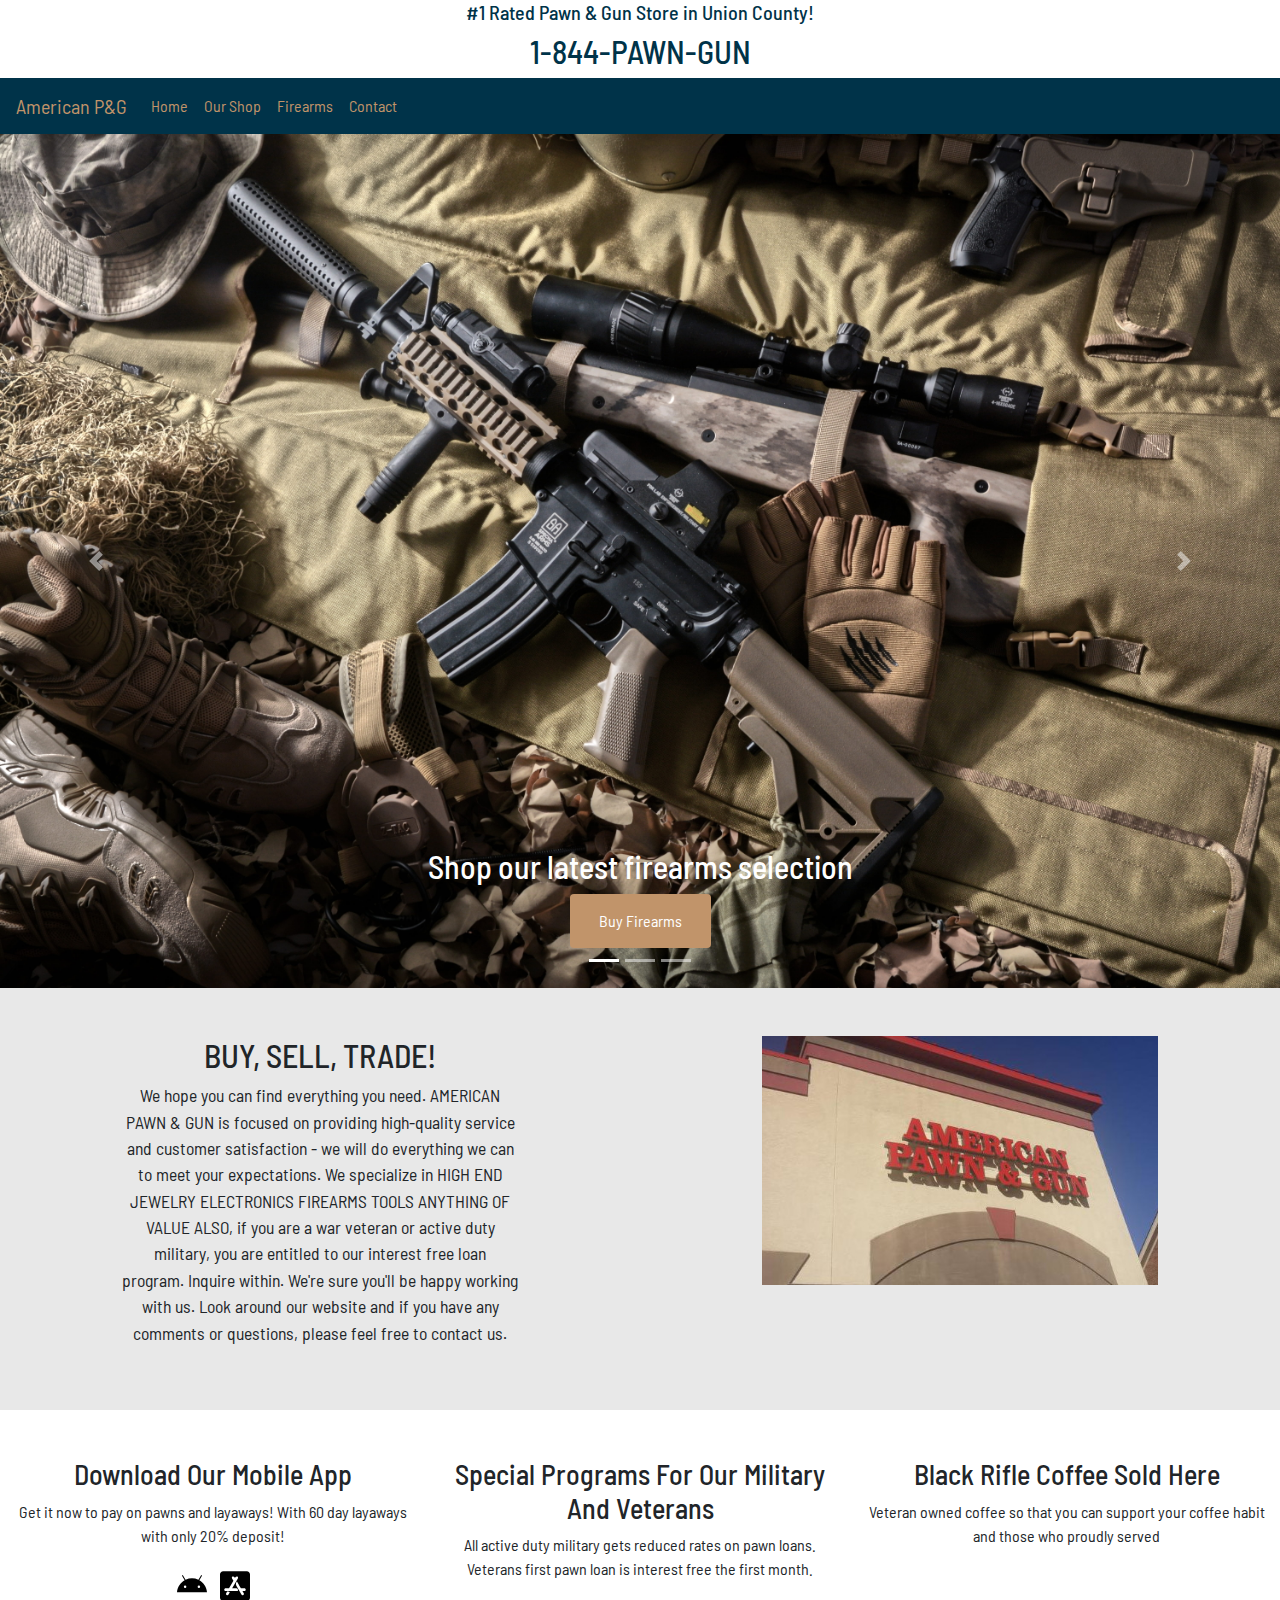
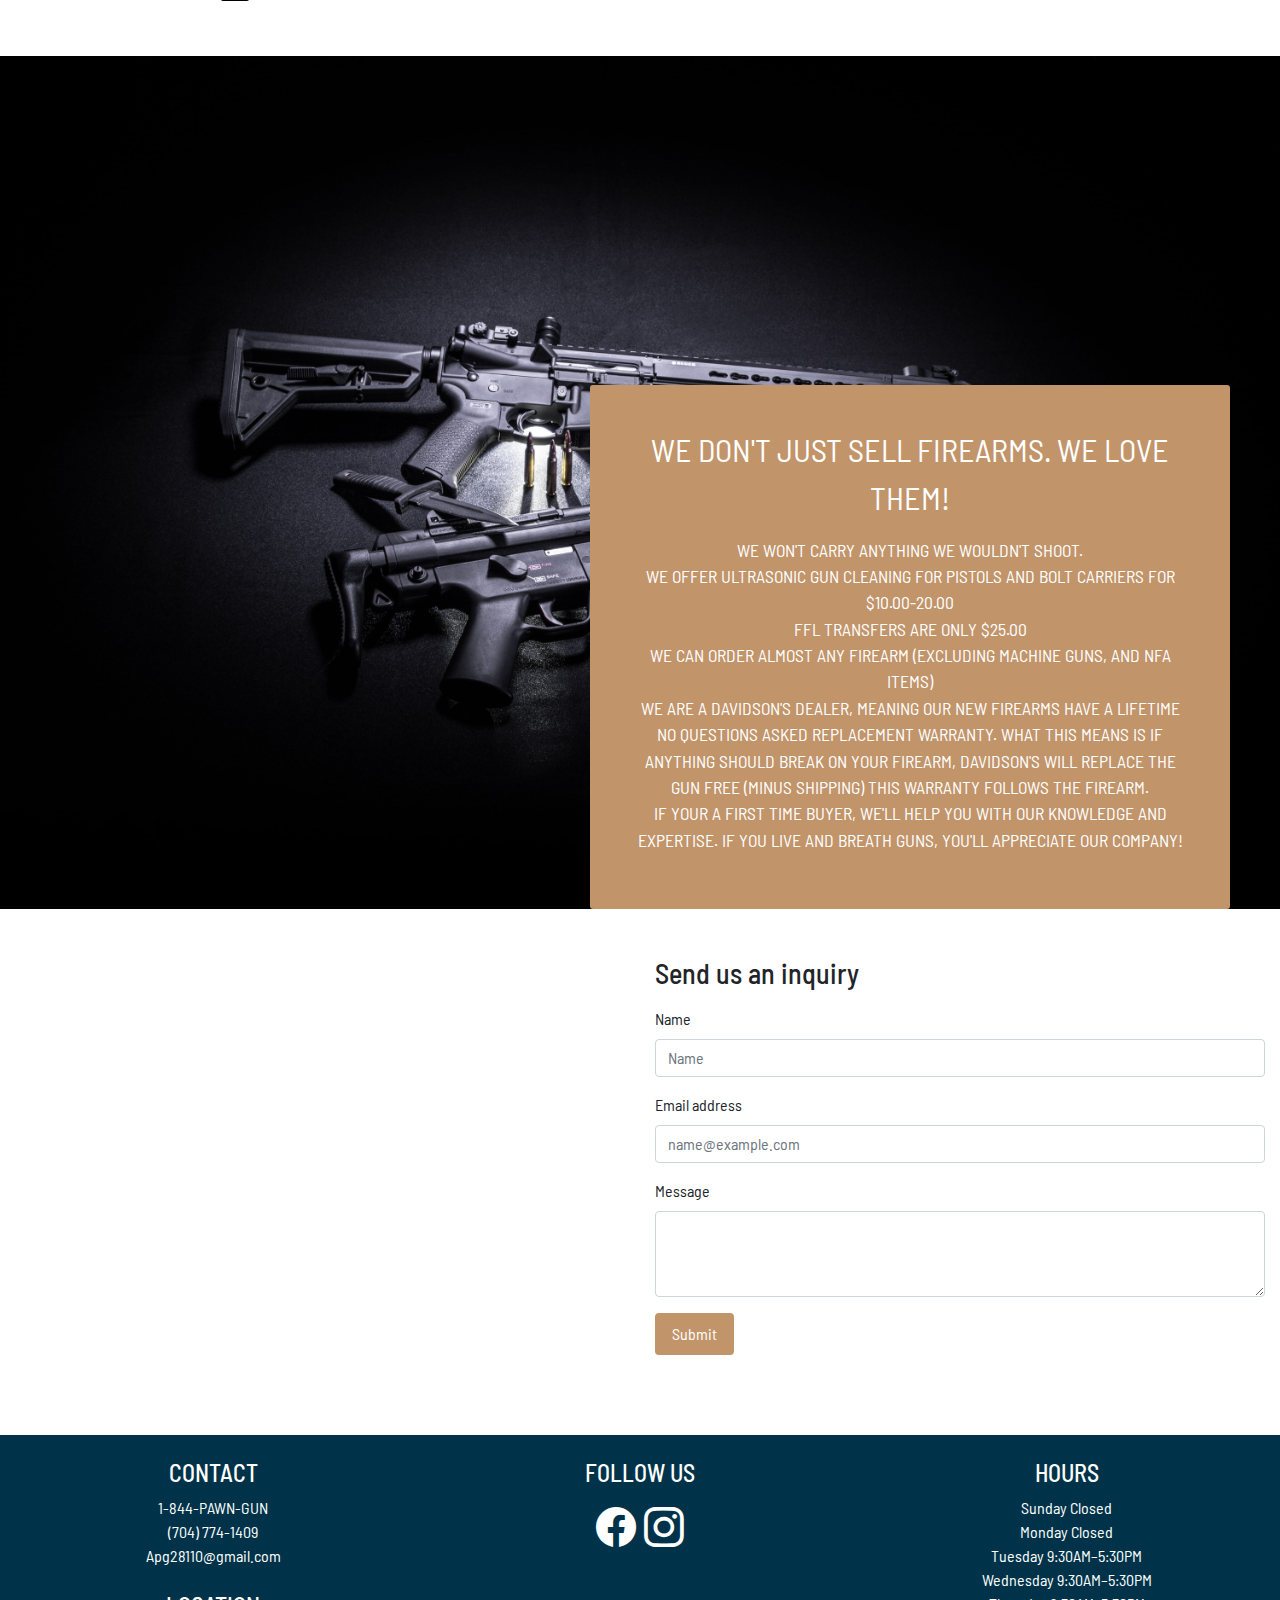
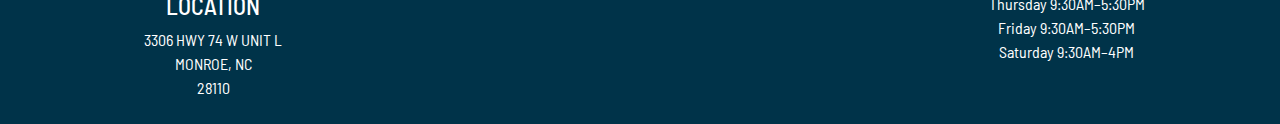
==== index.html @ d0f89e3d "added links" ====
<!DOCTYPE html>
<html lang="en">
<head>
    <meta charset="UTF-8">
    <meta name="viewport" content="width=device-width, initial-scale=1">
    <title>American Pawn & Gun</title>
    <link rel="stylesheet" href="./css/bootstrap-grid.css">
    <link rel="stylesheet" href="./css/bootstrap-reboot.css">
    <link rel="stylesheet" href="./css/bootstrap.css">
    <link rel="stylesheet" href="./css/style.css">
    <script src="https://code.jquery.com/jquery-3.2.1.slim.min.js" integrity="sha384-KJ3o2DKtIkvYIK3UENzmM7KCkRr/rE9/Qpg6aAZGJwFDMVNA/GpGFF93hXpG5KkN" crossorigin="anonymous"></script>
    <script src="https://cdnjs.cloudflare.com/ajax/libs/popper.js/1.12.9/umd/popper.min.js" integrity="sha384-ApNbgh9B+Y1QKtv3Rn7W3mgPxhU9K/ScQsAP7hUibX39j7fakFPskvXusvfa0b4Q" crossorigin="anonymous"></script>
    <script src="js/bootstrap.bundle.js"></script>
    <script src="js/bootstrap.js"></script>
    <link rel="preconnect" href="https://fonts.gstatic.com">
<link href="https://fonts.googleapis.com/css2?family=Barlow+Semi+Condensed:ital,wght@0,100;0,200;0,300;0,400;0,500;0,600;0,700;0,800;0,900;1,100;1,200;1,300;1,400;1,500;1,600;1,700;1,800;1,900&display=swap" rel="stylesheet">
    <link rel="stylesheet" href="https://cdn.jsdelivr.net/npm/bootstrap-icons@1.4.0/font/bootstrap-icons.css">
</head>
<body>

<!--top advert-->
<div class="container-fluid">
    <div class="row">
        <div class="col h5 text-center top-header">#1 Rated Pawn & Gun Store in Union County!</div>
    </div>
    <div class="row">
        <div class="col h2 text-center top-header">1-844-PAWN-GUN</div>

    </div>
</div>


<!--    navbar-->
<nav id="navbar_top" class="navbar navbar-expand-lg navbar-light bg-light gray">
    <a class="navbar-brand logo-font" href="./index.html">American P&G</a>
    <button class="navbar-toggler" type="button" data-toggle="collapse" data-target="#navbarNav" aria-controls="navbarNav" aria-expanded="false" aria-label="Toggle navigation">
        <span class="navbar-toggler-icon"></span>
    </button>
    <div class="collapse navbar-collapse" id="navbarNav">
        <ul class="navbar-nav">
            <li class="nav-item active">
                <a class="nav-link link" href="./index.html">Home <span class="sr-only">(current)</span></a>
            </li>
            <li class="nav-item">
                <a class="nav-link link" href="http://www.buya.com/Store/AAMERICAN-PAWN-GUN/528">Our Shop</a>
            </li>
            <li class="nav-item">
                <a class="nav-link link" href="http://www.usedguns.com/Store/AMERICAN-PAWN-GUN/528">Firearms</a>
            </li>
            <li class="nav-item">
                <a class="nav-link link" href="#contact">Contact</a>
            </li>

        </ul>
    </div>
</nav>

<!--carousel-->
<div id="carouselExampleIndicators" class="carousel slide" data-ride="carousel">
    <ol class="carousel-indicators">
        <li data-target="#carouselExampleIndicators" data-slide-to="0" class="active"></li>
        <li data-target="#carouselExampleIndicators" data-slide-to="1"></li>
        <li data-target="#carouselExampleIndicators" data-slide-to="2"></li>
    </ol>
    <div class="carousel-inner">
        <div class="carousel-item active">
            <img class="d-block w-100 img-fluid" src="./images/freeAr.jpg" alt="First slide">
            <div class="carousel-caption ">
                <h2>Shop our latest firearms selection</h2>
                <button type="button" class="btn btn-color"><a class="nav-link btn-link" href="http://www.usedguns.com/Store/AMERICAN-PAWN-GUN/528">Buy Firearms</a></button>
            </div>
        </div>
        <div class="carousel-item">
            <img class="d-block w-100" src="./images/freerings.jpg" alt="Second slide">
            <div class="carousel-caption ">
                <h2>Browse our newest selection of jewelry</h2>
                <button type="button" class="btn btn-color"><a class="nav-link btn-link" href="http://www.buya.com/Store/AAMERICAN-PAWN-GUN/528">Buy Jewelry</a></button>
            </div>
        </div>
        <div class="carousel-item">
            <img class="d-block w-100" src="./images/freegold.jpg" alt="Third slide">
            <div class="carousel-caption ">
                <h2>Need extra cash? Sell us your gold!</h2>
                <button type="button" class="btn btn-color"><a class='nav-link btn-link' href="">Sell Gold</a></button>
            </div>
        </div>
    </div>
    <a class="carousel-control-prev" href="#carouselExampleIndicators" role="button" data-slide="prev">
        <span class="carousel-control-prev-icon" aria-hidden="true"></span>
        <span class="sr-only">Previous</span>
    </a>
    <a class="carousel-control-next" href="#carouselExampleIndicators" role="button" data-slide="next">
        <span class="carousel-control-next-icon" aria-hidden="true"></span>
        <span class="sr-only">Next</span>
    </a>
</div>


<!--container-->
    <div class="container-fluid">


        <!--        top  about section-->

        <div class="row pt-5 pb-5 gray-bg justify-content-around">
            <div class="col-md-12 col-lg-4 text-center align-self-center">
                    <h2 class="brown-font">BUY, SELL, TRADE!</h2>
                    <p class="brown-font" style="font-size: 1.1em">We hope you can find everything you need.

                        AMERICAN PAWN & GUN is focused on providing high-quality service and customer satisfaction - we will do everything we can to meet your expectations.

                        We specialize in

                        HIGH END JEWELRY

                        ELECTRONICS

                        FIREARMS

                        TOOLS

                        ANYTHING OF VALUE

                        ALSO, if you are a war veteran or active duty military, you are entitled to our interest free loan program. Inquire within.

                        We're sure you'll be happy working with us. Look around our website and if you have any comments or questions, please feel free to contact us.</p>

            </div>
            <div class="col-md-12 col-lg-4 text-center"><img src="images/pawnshopfront3.jpg" alt="store front" class="img-fluid align-self-center"></div>
        </div>

<!--mobile app section and more about cards-->

        <!--        <a href="https://play.google.com/store/apps/details?id=com.bravorevolution.instapawn&hl=en_US&gl=US"><img-->
        <!--               style="width: 30px; height: auto; color: black" src="./images/android-brands.svg" alt="android"></a>-->

<!--card section-->

<div class="row mt-5 mb-5 card-font">
    <div class="col-sm text-center card-font"><h3 class="card-font">Download Our Mobile App</h3>
    <p>Get it now to pay on pawns and layaways! With 60 day layaways with only 20% deposit!</p>
                <a href="https://play.google.com/store/apps/details?id=com.bravorevolution.instapawn&hl=en_US&gl=US"><img
                      style="width: 30px; height: auto; color: black; margin: 5px;" src="./images/android-brands.svg" alt="android"> </a>
                      <a href="https://apps.apple.com/us/app/mobilepawn/id1141399930"><img src="./images/app-store-ios-brands.svg" style="width: 30px; height: auto; color: black; margin: 5px" alt="ios"></a>
</div>
    <div class="col-sm text-center"><h3>Special Programs For Our Military And Veterans</h3>
    <p>All active duty military gets reduced rates on pawn loans. Veterans first pawn loan is interest free the first month.</p>
    </div>
    <div class="col-sm text-center">
        <h3>Black Rifle Coffee Sold Here</h3>
        <p>Veteran owned coffee so that you can support your coffee habit and those who proudly served</p>
    </div>
</div>


<!--        card1-->
<!--        <div class="row mt-4">-->
<!--            <div class="col-sm">-->
<!--                <div class="card card-color" style="width: 18rem;">-->
<!--                    <img class="card-img-top" src="./images/bullets.jpg" alt="ammpo">-->
<!--                    <div class="card-body">-->
<!--                        <p class="card-text"></p>-->
<!--                    </div>-->
<!--                </div>-->
<!--            </div>-->
<!--            card2-->
<!--            <div class="col-sm">-->
<!--                <div class="card card-color" style="width: 18rem;">-->
<!--                    <img class="card-img-top" src="./images/cleangun.jpg" alt="ammpo">-->
<!--                    <div class="card-body">-->
<!--                        <p class="card-text"></p>-->
<!--                    </div>-->
<!--                </div>-->
<!--            </div>-->
<!--        </div>-->

<!--services-->

<div class="row position-relative">
    <img src="./images/arbg.jpg" alt="ar15" class="img-fluid d-none d-lg-block">
    <div class="text-box">
        <div style="font-size: 2rem">WE DON'T JUST SELL FIREARMS.
            WE LOVE THEM!</div>
        <p class="pt-3" style="font-size: 1.1em">

        WE WON'T CARRY ANYTHING WE WOULDN'T SHOOT. <br>

        WE OFFER ULTRASONIC GUN CLEANING FOR PISTOLS AND BOLT CARRIERS FOR $10.00-20.00 <br>
        FFL TRANSFERS ARE ONLY $25.00 <br>

        WE CAN ORDER ALMOST ANY FIREARM (EXCLUDING MACHINE GUNS, AND NFA ITEMS) <br>

        WE ARE A DAVIDSON'S DEALER, MEANING OUR NEW FIREARMS HAVE A LIFETIME NO QUESTIONS ASKED REPLACEMENT WARRANTY.
        WHAT THIS MEANS IS IF ANYTHING SHOULD BREAK ON YOUR FIREARM, DAVIDSON'S WILL REPLACE THE GUN FREE (MINUS SHIPPING)
        THIS WARRANTY FOLLOWS THE FIREARM. <br>

        IF YOUR A FIRST TIME BUYER, WE'LL HELP YOU WITH OUR KNOWLEDGE AND EXPERTISE.
        IF YOU LIVE AND BREATH GUNS, YOU'LL APPRECIATE OUR COMPANY!</p></div>
</div>

<!--        map section-->
<div class="row pt-5 pb-5" id="contact">
    <div class="col-md-12 col-lg-6 text-center">
        <iframe
                width="100%"
                height="100%"
                style="border:0"
                loading="lazy"

                src="https://www.google.com/maps/embed/v1/place?key=AIzaSyCc9uBwPvqEnbM8lKUUpaWqGlLQGn1tTxA
    &q=3306 W Hwy 74Monroe, NC 28110
">
        </iframe>
    </div>
    <div class="col-md-12 col-lg-6">
        <div id="inquiry" class="h3 pb-2">Send us an inquiry</div>
        <form name="contact" method="POST" data-netlify="true">
            <div class="form-group">
                <label for="exampleFormControlInput1">Name</label>
                <input type="text" class="form-control" id="exampleFormControlInput1" placeholder="Name" name="name">
            </div>
            <div class="form-group">
                <label for="exampleFormControlInput2">Email address</label>
                <input type="email" class="form-control" id="exampleFormControlInput2" placeholder="name@example.com" name="email">
            </div>
            <div class="form-group">
                <label for="exampleFormControlTextarea1">Message</label>
                <textarea class="form-control" id="exampleFormControlTextarea1" rows="3" name="message"></textarea>
            </div>
            <button type="submit" class="btn btn-color btn-link  nav-link mb-2">Submit</button>
        </form>
    </div>
</div>


<!--        footer-->

        <div class="footer row mt-4 pt-4 pb-4 icon">
            <div class="col-sm text-center">
                <h4>CONTACT</h4>
                1-844-PAWN-GUN <br>
                (704) 774-1409<br>
                Apg28110@gmail.com<br>
                <br>
                <h4>LOCATION</h4>
                3306 HWY 74 W UNIT L <br>
                MONROE, NC <br>
                28110

                </div>


            <div class="col-sm text-center">
                <h4>FOLLOW US</h4>
                <a href="https://www.facebook.com/americanpawnandgunmonroe/" style="color: white !important;"><i class="bi bi-facebook icon" style="font-size: 40px; padding: 2.5px;"></i></a>
                <a href="https://www.instagram.com/americanpawngunllc/" style="color: white !important;"><i class="bi bi-instagram" style="font-size: 40px; padding: 2.5px;"></i></a>
<!--                <i class="bi bi-twitter"></i>-->

            </div>

            <div class="col-sm text-center">
                <h4>HOURS</h4>
                Sunday	Closed <br>
                Monday	Closed <br>
                Tuesday	9:30AM–5:30PM <br>
                Wednesday	9:30AM–5:30PM <br>
                Thursday	9:30AM–5:30PM <br>
                Friday	9:30AM–5:30PM <br>
                Saturday	9:30AM–4PM

            </div>

        </div>

    </div>

<script>
    $(window).scroll(function(){
        if ($(this).scrollTop() > 100) {
            $('#navbar_top').addClass("fixed-top");
            // add padding top to show content behind navbar
            $('body').css('padding-top', $('.navbar').outerHeight() + 'px');
        }else{
            $('#navbar_top').removeClass("fixed-top");
            // remove padding top from body
            $('body').css('padding-top', '0');
        }
    });
</script>
</body>
</html>
---- css/style.css ----
:root {
    --white: #ffffff;
    --gray: #3e4444;
    --lightgreen: #82b74b;
    --darkgreen: #405d27;
    --brown: #c1946a;
    --darkbrown: #63554c;
    --blue: #003349;
    --offwhite: #e8e8e8;
    --lightbrown: #d7aa80;

}


html {
    scroll-behavior: smooth;
}

body{
    font-family: 'Barlow Semi Condensed', sans-serif !important;
}

.card-font{
    color: var(--blue) imp !important;
}

.top-header{
    color: var(--blue) !important;
}

.brown{
    border-color: var(--brown) !important;
    color: var(--brown) !important;
}

.logo-font{
    color: var(--brown) !important;
}

.gray-bg{
    background: var(--offwhite);
}

.gray{
    background: var(--blue) !important;
    color: var(--white) !important;
}

.link{
    color: var(--brown) !important;
}

.btn-link{
    color: white !important;
}

.link:hover{
    color: var(--lightbrown) !important;;
}

.btn-color{
    background: var(--brown);
    color: var(--white);
}

.btn-color:hover{
    background: var(--lightbrown);
}

.carousel-item img {
    /*max-height: 800px;*/
    max-height: 95vh;
    object-fit: cover;
}

.card img{
    height: 250px;
    object-fit: cover;
}

.card-color{
    background: var(--brown);
    color: var(--white);
}

/*body{*/
/*    background: var(--gray);*/
/*}*/

.footer{
    background: var(--blue);
    color: var(--white);
}



.text-box{
    font-size: 16px;
    background-color: var(--brown);
    color: white;
    position: relative;
    padding: 20px;
    border-radius: 3px;
    width: 100%;
    box-sizing: border-box;
    text-align: center;
}

@media (min-width: 992px) {
    .text-box{
        font-size: 16px;
        background-color: var(--brown);
        color: white;
        position: absolute;
        bottom: 0px;
        right: 50px;
        padding: 40px;
        border-radius: 3px;
        width: 50%;
        box-sizing: border-box;
    }
}

@media only screen and (max-width: 992px){
    #inquiry{
        padding-top: 50px;
    }
}
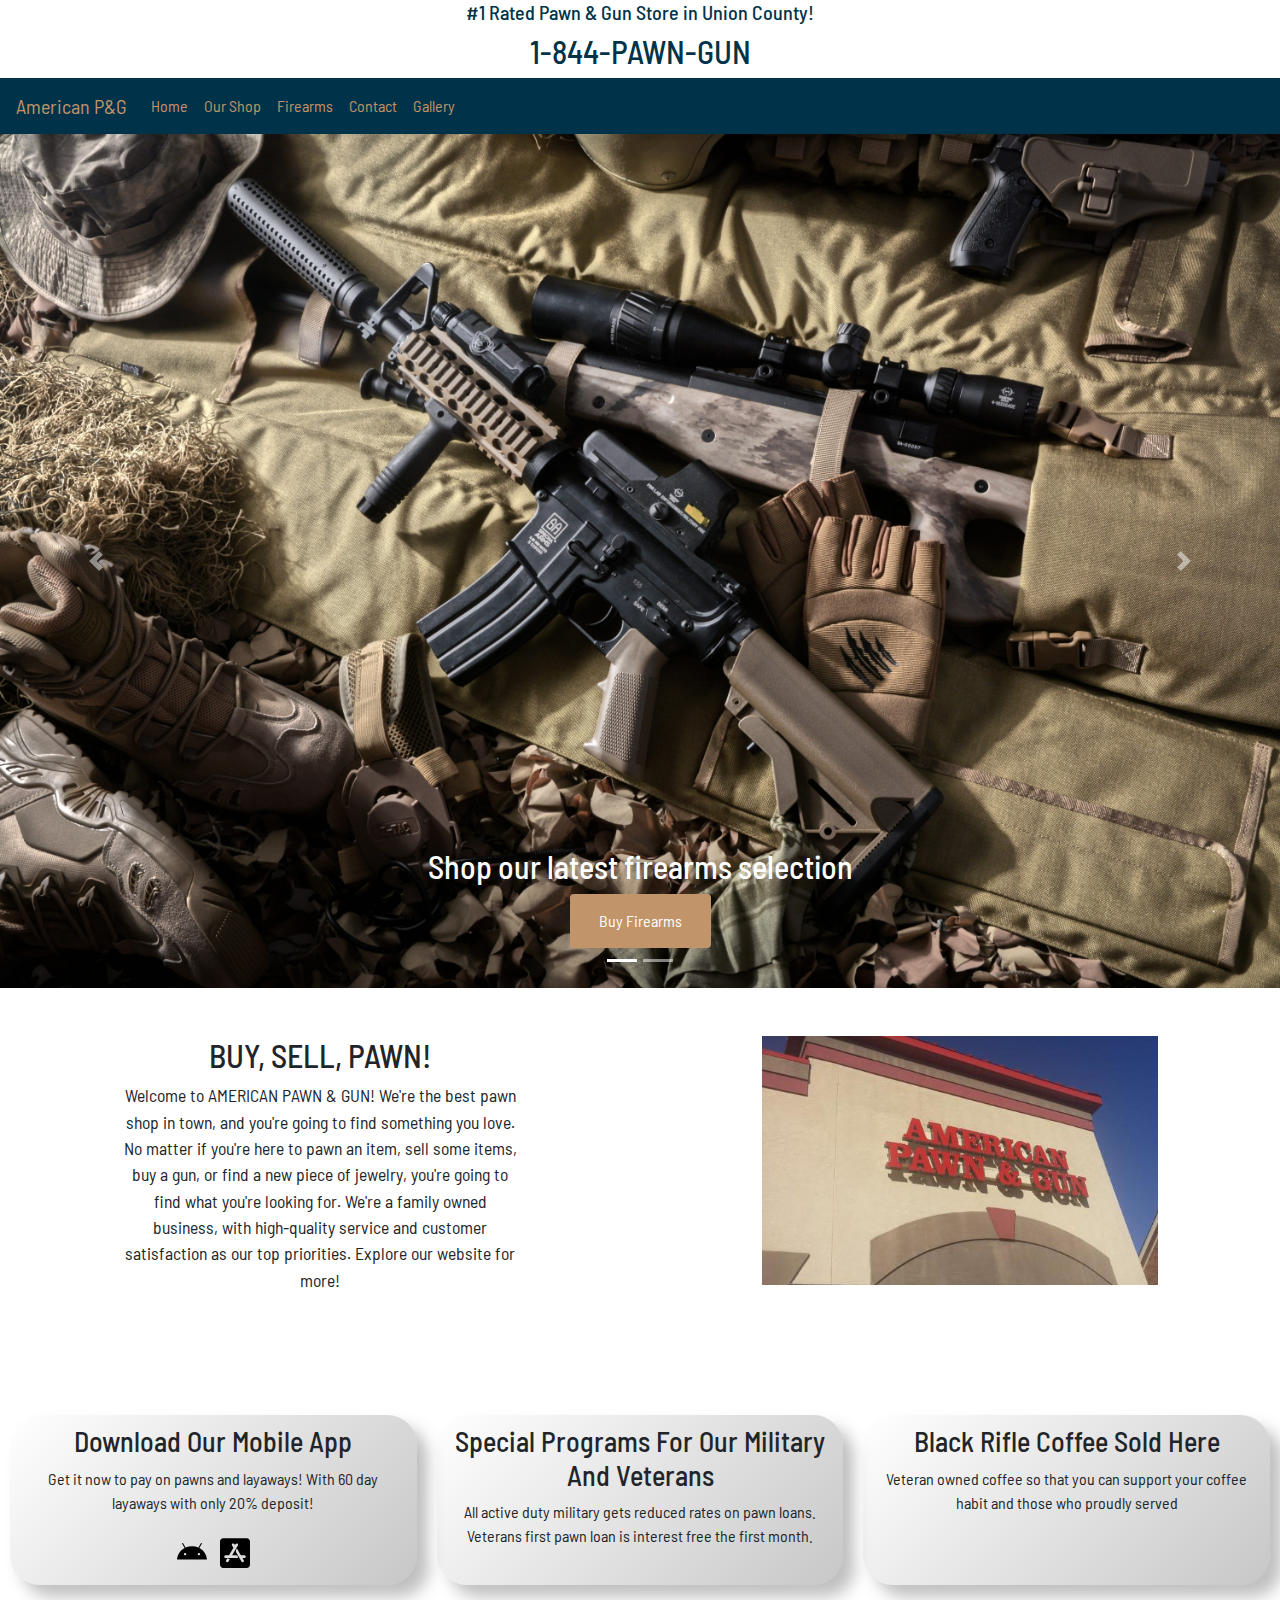
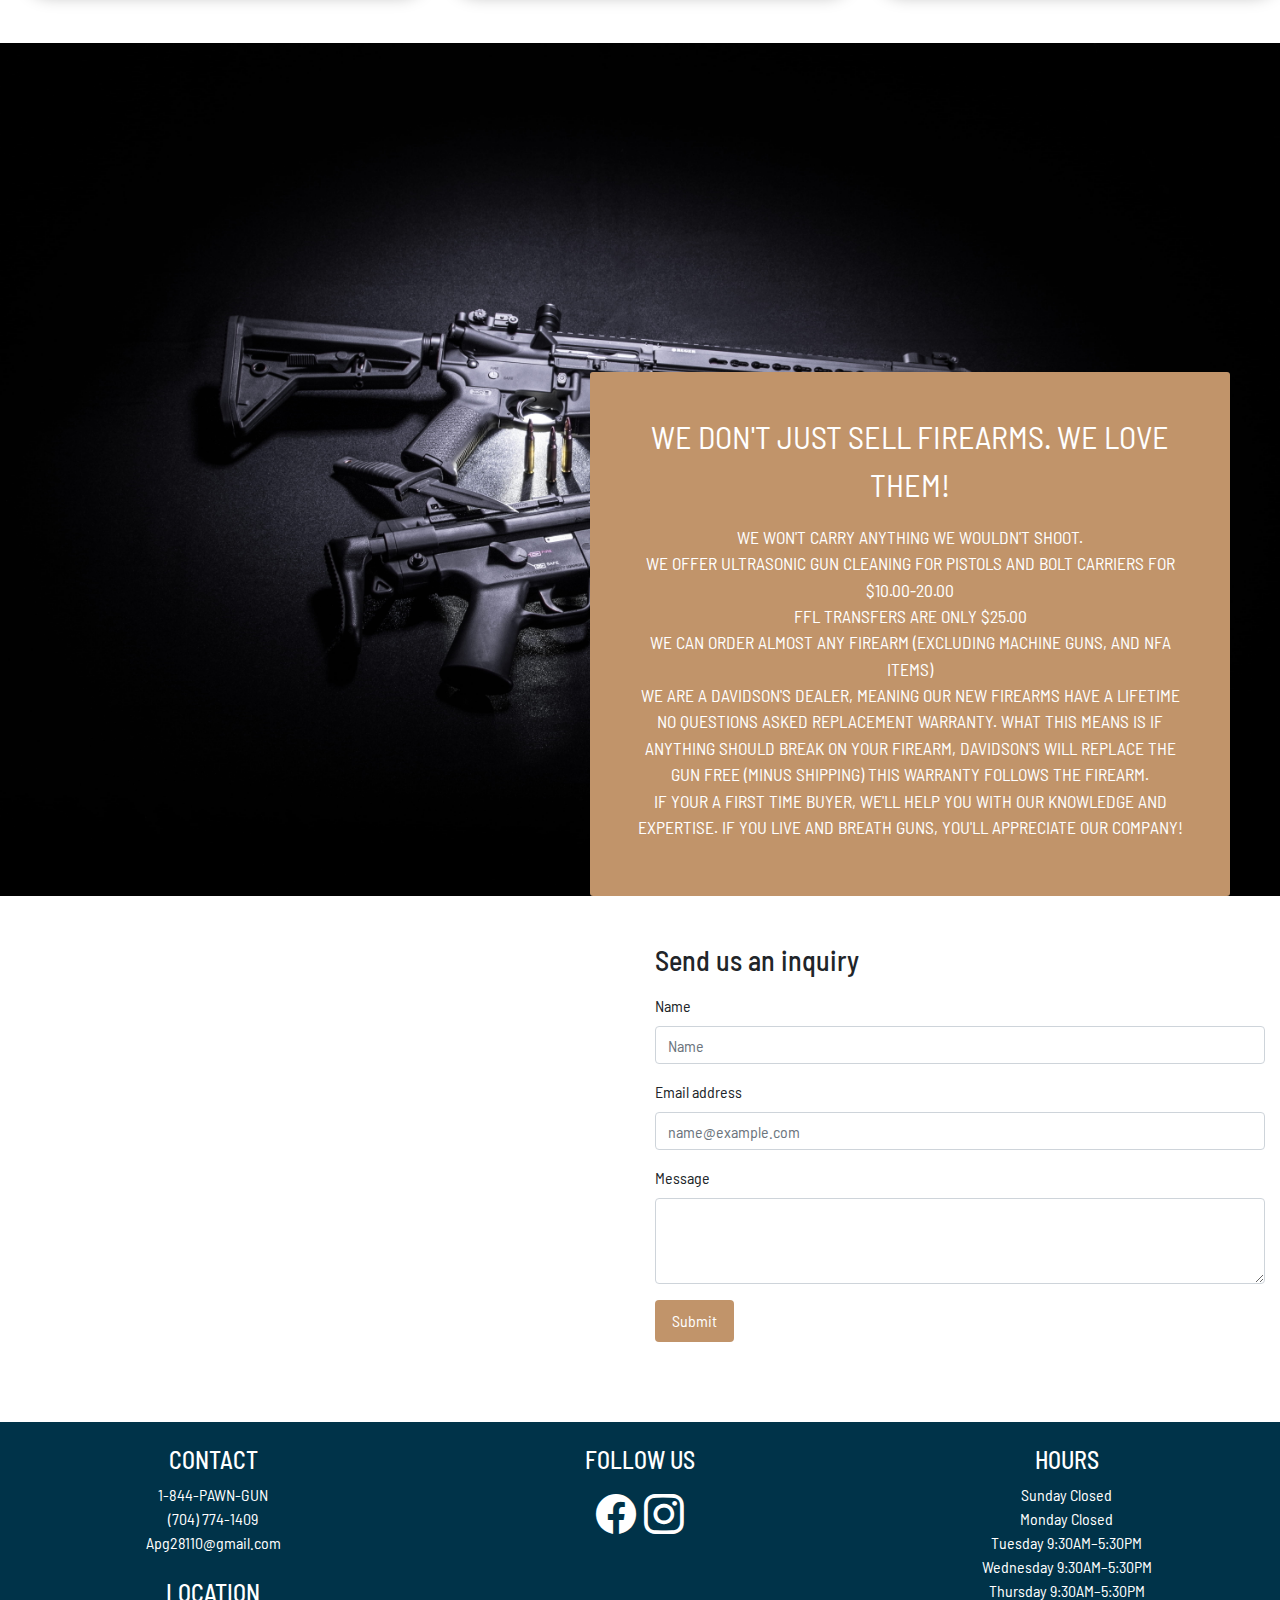
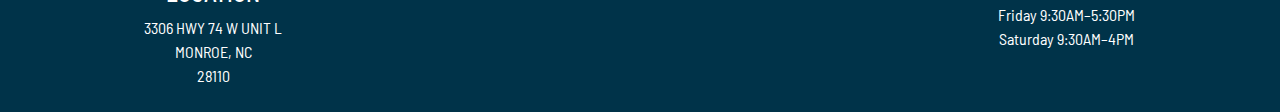
==== commit 173fb28a: "neu and gallery" ====
--- a/index.html
+++ b/index.html
@@ -8,12 +8,17 @@
     <link rel="stylesheet" href="./css/bootstrap-reboot.css">
     <link rel="stylesheet" href="./css/bootstrap.css">
     <link rel="stylesheet" href="./css/style.css">
-    <script src="https://code.jquery.com/jquery-3.2.1.slim.min.js" integrity="sha384-KJ3o2DKtIkvYIK3UENzmM7KCkRr/rE9/Qpg6aAZGJwFDMVNA/GpGFF93hXpG5KkN" crossorigin="anonymous"></script>
-    <script src="https://cdnjs.cloudflare.com/ajax/libs/popper.js/1.12.9/umd/popper.min.js" integrity="sha384-ApNbgh9B+Y1QKtv3Rn7W3mgPxhU9K/ScQsAP7hUibX39j7fakFPskvXusvfa0b4Q" crossorigin="anonymous"></script>
+    <script src="https://code.jquery.com/jquery-3.2.1.slim.min.js"
+            integrity="sha384-KJ3o2DKtIkvYIK3UENzmM7KCkRr/rE9/Qpg6aAZGJwFDMVNA/GpGFF93hXpG5KkN"
+            crossorigin="anonymous"></script>
+    <script src="https://cdnjs.cloudflare.com/ajax/libs/popper.js/1.12.9/umd/popper.min.js"
+            integrity="sha384-ApNbgh9B+Y1QKtv3Rn7W3mgPxhU9K/ScQsAP7hUibX39j7fakFPskvXusvfa0b4Q"
+            crossorigin="anonymous"></script>
     <script src="js/bootstrap.bundle.js"></script>
     <script src="js/bootstrap.js"></script>
     <link rel="preconnect" href="https://fonts.gstatic.com">
-<link href="https://fonts.googleapis.com/css2?family=Barlow+Semi+Condensed:ital,wght@0,100;0,200;0,300;0,400;0,500;0,600;0,700;0,800;0,900;1,100;1,200;1,300;1,400;1,500;1,600;1,700;1,800;1,900&display=swap" rel="stylesheet">
+    <link href="https://fonts.googleapis.com/css2?family=Barlow+Semi+Condensed:ital,wght@0,100;0,200;0,300;0,400;0,500;0,600;0,700;0,800;0,900;1,100;1,200;1,300;1,400;1,500;1,600;1,700;1,800;1,900&display=swap"
+          rel="stylesheet">
     <link rel="stylesheet" href="https://cdn.jsdelivr.net/npm/bootstrap-icons@1.4.0/font/bootstrap-icons.css">
 </head>
 <body>
@@ -33,7 +38,8 @@
 <!--    navbar-->
 <nav id="navbar_top" class="navbar navbar-expand-lg navbar-light bg-light gray">
     <a class="navbar-brand logo-font" href="./index.html">American P&G</a>
-    <button class="navbar-toggler" type="button" data-toggle="collapse" data-target="#navbarNav" aria-controls="navbarNav" aria-expanded="false" aria-label="Toggle navigation">
+    <button class="navbar-toggler" type="button" data-toggle="collapse" data-target="#navbarNav"
+            aria-controls="navbarNav" aria-expanded="false" aria-label="Toggle navigation">
         <span class="navbar-toggler-icon"></span>
     </button>
     <div class="collapse navbar-collapse" id="navbarNav">
@@ -50,6 +56,9 @@
             <li class="nav-item">
                 <a class="nav-link link" href="#contact">Contact</a>
             </li>
+            <li class="nav-item">
+                <a class="nav-link link" href="./gallery.html">Gallery</a>
+            </li>
 
         </ul>
     </div>
@@ -60,30 +69,34 @@
     <ol class="carousel-indicators">
         <li data-target="#carouselExampleIndicators" data-slide-to="0" class="active"></li>
         <li data-target="#carouselExampleIndicators" data-slide-to="1"></li>
-        <li data-target="#carouselExampleIndicators" data-slide-to="2"></li>
+<!--        <li data-target="#carouselExampleIndicators" data-slide-to="2"></li>-->
     </ol>
     <div class="carousel-inner">
         <div class="carousel-item active">
             <img class="d-block w-100 img-fluid" src="./images/freeAr.jpg" alt="First slide">
             <div class="carousel-caption ">
                 <h2>Shop our latest firearms selection</h2>
-                <button type="button" class="btn btn-color"><a class="nav-link btn-link" href="http://www.usedguns.com/Store/AMERICAN-PAWN-GUN/528">Buy Firearms</a></button>
+                <button type="button" class="btn btn-color"><a class="nav-link btn-link"
+                                                               href="http://www.usedguns.com/Store/AMERICAN-PAWN-GUN/528">Buy
+                    Firearms</a></button>
             </div>
         </div>
         <div class="carousel-item">
             <img class="d-block w-100" src="./images/freerings.jpg" alt="Second slide">
             <div class="carousel-caption ">
-                <h2>Browse our newest selection of jewelry</h2>
-                <button type="button" class="btn btn-color"><a class="nav-link btn-link" href="http://www.buya.com/Store/AAMERICAN-PAWN-GUN/528">Buy Jewelry</a></button>
+                <h2>Browse our newest items</h2>
+                <button type="button" class="btn btn-color"><a class="nav-link btn-link"
+                                                               href="http://www.buya.com/Store/AAMERICAN-PAWN-GUN/528">Shop
+                    Our Store</a></button>
             </div>
         </div>
-        <div class="carousel-item">
-            <img class="d-block w-100" src="./images/freegold.jpg" alt="Third slide">
-            <div class="carousel-caption ">
-                <h2>Need extra cash? Sell us your gold!</h2>
-                <button type="button" class="btn btn-color"><a class='nav-link btn-link' href="">Sell Gold</a></button>
-            </div>
-        </div>
+<!--        <div class="carousel-item">-->
+<!--            <img class="d-block w-100" src="./images/freegold.jpg" alt="Third slide">-->
+<!--            <div class="carousel-caption ">-->
+<!--                <h2>Need extra cash? Sell us your gold!</h2>-->
+<!--                <button type="button" class="btn btn-color"><a class='nav-link btn-link' href="">Sell Gold</a></button>-->
+<!--            </div>-->
+<!--        </div>-->
     </div>
     <a class="carousel-control-prev" href="#carouselExampleIndicators" role="button" data-slide="prev">
         <span class="carousel-control-prev-icon" aria-hidden="true"></span>
@@ -97,190 +110,165 @@
 
 
 <!--container-->
-    <div class="container-fluid">
-
-
-        <!--        top  about section-->
-
-        <div class="row pt-5 pb-5 gray-bg justify-content-around">
-            <div class="col-md-12 col-lg-4 text-center align-self-center">
-                    <h2 class="brown-font">BUY, SELL, TRADE!</h2>
-                    <p class="brown-font" style="font-size: 1.1em">We hope you can find everything you need.
-
-                        AMERICAN PAWN & GUN is focused on providing high-quality service and customer satisfaction - we will do everything we can to meet your expectations.
-
-                        We specialize in
-
-                        HIGH END JEWELRY
-
-                        ELECTRONICS
-
-                        FIREARMS
-
-                        TOOLS
-
-                        ANYTHING OF VALUE
-
-                        ALSO, if you are a war veteran or active duty military, you are entitled to our interest free loan program. Inquire within.
-
-                        We're sure you'll be happy working with us. Look around our website and if you have any comments or questions, please feel free to contact us.</p>
-
+<div class="container-fluid">
+
+
+    <!--        top  about section-->
+
+    <div class="row pt-5 pb-5 justify-content-around">
+        <div class="col-md-12 col-lg-4 text-center align-self-center">
+            <h2 class="brown-font">BUY, SELL, PAWN!</h2>
+            <p class="brown-font" style="font-size: 1.1em">Welcome to AMERICAN PAWN & GUN! We're the best pawn shop in
+                town, and you're going to find something you love. No matter if you're here to pawn an item, sell some
+                items, buy a gun, or find a new piece of jewelry, you're going to find what you're looking for. We're a
+                family owned business, with high-quality service and customer satisfaction as our top priorities.
+                Explore our website for more!</p>
+
+        </div>
+        <div class="col-md-12 col-lg-4 text-center"><img src="images/pawnshopfront3.jpg" alt="store front"
+                                                         class="img-fluid align-self-center"></div>
+    </div>
+
+
+    <!--card section-->
+
+    <div class="row mt-5 mb-5 card-font">
+        <div class="col-sm text-center card-font neu"><h3 class="card-font">Download Our Mobile App</h3>
+            <p>Get it now to pay on pawns and layaways! With 60 day layaways with only 20% deposit!</p>
+            <a href="https://play.google.com/store/apps/details?id=com.bravorevolution.instapawn&hl=en_US&gl=US"><img
+                    style="width: 30px; height: auto; color: black; margin: 5px;" src="./images/android-brands.svg"
+                    alt="android"> </a>
+            <a href="https://apps.apple.com/us/app/mobilepawn/id1141399930"><img src="./images/app-store-ios-brands.svg"
+                                                                                 style="width: 30px; height: auto; color: black; margin: 5px"
+                                                                                 alt="ios"></a>
+        </div>
+        <div class="col-sm text-center neu"><h3>Special Programs For Our Military And Veterans</h3>
+            <p>All active duty military gets reduced rates on pawn loans. Veterans first pawn loan is interest free the
+                first month.</p>
+        </div>
+        <div class="col-sm text-center neu">
+            <h3>Black Rifle Coffee Sold Here</h3>
+            <p>Veteran owned coffee so that you can support your coffee habit and those who proudly served</p>
+        </div>
+    </div>
+
+
+
+
+    <!--services-->
+
+    <div class="row position-relative">
+        <img src="./images/arbg.jpg" alt="ar15" class="img-fluid d-none d-lg-block">
+        <div class="text-box">
+            <div style="font-size: 2rem">WE DON'T JUST SELL FIREARMS.
+                WE LOVE THEM!
             </div>
-            <div class="col-md-12 col-lg-4 text-center"><img src="images/pawnshopfront3.jpg" alt="store front" class="img-fluid align-self-center"></div>
-        </div>
-
-<!--mobile app section and more about cards-->
-
-        <!--        <a href="https://play.google.com/store/apps/details?id=com.bravorevolution.instapawn&hl=en_US&gl=US"><img-->
-        <!--               style="width: 30px; height: auto; color: black" src="./images/android-brands.svg" alt="android"></a>-->
-
-<!--card section-->
-
-<div class="row mt-5 mb-5 card-font">
-    <div class="col-sm text-center card-font"><h3 class="card-font">Download Our Mobile App</h3>
-    <p>Get it now to pay on pawns and layaways! With 60 day layaways with only 20% deposit!</p>
-                <a href="https://play.google.com/store/apps/details?id=com.bravorevolution.instapawn&hl=en_US&gl=US"><img
-                      style="width: 30px; height: auto; color: black; margin: 5px;" src="./images/android-brands.svg" alt="android"> </a>
-                      <a href="https://apps.apple.com/us/app/mobilepawn/id1141399930"><img src="./images/app-store-ios-brands.svg" style="width: 30px; height: auto; color: black; margin: 5px" alt="ios"></a>
-</div>
-    <div class="col-sm text-center"><h3>Special Programs For Our Military And Veterans</h3>
-    <p>All active duty military gets reduced rates on pawn loans. Veterans first pawn loan is interest free the first month.</p>
-    </div>
-    <div class="col-sm text-center">
-        <h3>Black Rifle Coffee Sold Here</h3>
-        <p>Veteran owned coffee so that you can support your coffee habit and those who proudly served</p>
-    </div>
-</div>
-
-
-<!--        card1-->
-<!--        <div class="row mt-4">-->
-<!--            <div class="col-sm">-->
-<!--                <div class="card card-color" style="width: 18rem;">-->
-<!--                    <img class="card-img-top" src="./images/bullets.jpg" alt="ammpo">-->
-<!--                    <div class="card-body">-->
-<!--                        <p class="card-text"></p>-->
-<!--                    </div>-->
-<!--                </div>-->
-<!--            </div>-->
-<!--            card2-->
-<!--            <div class="col-sm">-->
-<!--                <div class="card card-color" style="width: 18rem;">-->
-<!--                    <img class="card-img-top" src="./images/cleangun.jpg" alt="ammpo">-->
-<!--                    <div class="card-body">-->
-<!--                        <p class="card-text"></p>-->
-<!--                    </div>-->
-<!--                </div>-->
-<!--            </div>-->
-<!--        </div>-->
-
-<!--services-->
-
-<div class="row position-relative">
-    <img src="./images/arbg.jpg" alt="ar15" class="img-fluid d-none d-lg-block">
-    <div class="text-box">
-        <div style="font-size: 2rem">WE DON'T JUST SELL FIREARMS.
-            WE LOVE THEM!</div>
-        <p class="pt-3" style="font-size: 1.1em">
-
-        WE WON'T CARRY ANYTHING WE WOULDN'T SHOOT. <br>
-
-        WE OFFER ULTRASONIC GUN CLEANING FOR PISTOLS AND BOLT CARRIERS FOR $10.00-20.00 <br>
-        FFL TRANSFERS ARE ONLY $25.00 <br>
-
-        WE CAN ORDER ALMOST ANY FIREARM (EXCLUDING MACHINE GUNS, AND NFA ITEMS) <br>
-
-        WE ARE A DAVIDSON'S DEALER, MEANING OUR NEW FIREARMS HAVE A LIFETIME NO QUESTIONS ASKED REPLACEMENT WARRANTY.
-        WHAT THIS MEANS IS IF ANYTHING SHOULD BREAK ON YOUR FIREARM, DAVIDSON'S WILL REPLACE THE GUN FREE (MINUS SHIPPING)
-        THIS WARRANTY FOLLOWS THE FIREARM. <br>
-
-        IF YOUR A FIRST TIME BUYER, WE'LL HELP YOU WITH OUR KNOWLEDGE AND EXPERTISE.
-        IF YOU LIVE AND BREATH GUNS, YOU'LL APPRECIATE OUR COMPANY!</p></div>
-</div>
-
-<!--        map section-->
-<div class="row pt-5 pb-5" id="contact">
-    <div class="col-md-12 col-lg-6 text-center">
-        <iframe
-                width="100%"
-                height="100%"
-                style="border:0"
-                loading="lazy"
-
-                src="https://www.google.com/maps/embed/v1/place?key=AIzaSyCc9uBwPvqEnbM8lKUUpaWqGlLQGn1tTxA
+            <p class="pt-3" style="font-size: 1.1em">
+
+                WE WON'T CARRY ANYTHING WE WOULDN'T SHOOT. <br>
+
+                WE OFFER ULTRASONIC GUN CLEANING FOR PISTOLS AND BOLT CARRIERS FOR $10.00-20.00 <br>
+                FFL TRANSFERS ARE ONLY $25.00 <br>
+
+                WE CAN ORDER ALMOST ANY FIREARM (EXCLUDING MACHINE GUNS, AND NFA ITEMS) <br>
+
+                WE ARE A DAVIDSON'S DEALER, MEANING OUR NEW FIREARMS HAVE A LIFETIME NO QUESTIONS ASKED REPLACEMENT
+                WARRANTY.
+                WHAT THIS MEANS IS IF ANYTHING SHOULD BREAK ON YOUR FIREARM, DAVIDSON'S WILL REPLACE THE GUN FREE (MINUS
+                SHIPPING)
+                THIS WARRANTY FOLLOWS THE FIREARM. <br>
+
+                IF YOUR A FIRST TIME BUYER, WE'LL HELP YOU WITH OUR KNOWLEDGE AND EXPERTISE.
+                IF YOU LIVE AND BREATH GUNS, YOU'LL APPRECIATE OUR COMPANY!</p></div>
+    </div>
+
+    <!--        map section-->
+    <div class="row pt-5 pb-5" id="contact">
+        <div class="col-md-12 col-lg-6 text-center">
+            <iframe
+                    width="100%"
+                    height="100%"
+                    style="border:0"
+                    loading="lazy"
+
+                    src="https://www.google.com/maps/embed/v1/place?key=AIzaSyCc9uBwPvqEnbM8lKUUpaWqGlLQGn1tTxA
     &q=3306 W Hwy 74Monroe, NC 28110
 ">
-        </iframe>
-    </div>
-    <div class="col-md-12 col-lg-6">
-        <div id="inquiry" class="h3 pb-2">Send us an inquiry</div>
-        <form name="contact" method="POST" data-netlify="true">
-            <div class="form-group">
-                <label for="exampleFormControlInput1">Name</label>
-                <input type="text" class="form-control" id="exampleFormControlInput1" placeholder="Name" name="name">
-            </div>
-            <div class="form-group">
-                <label for="exampleFormControlInput2">Email address</label>
-                <input type="email" class="form-control" id="exampleFormControlInput2" placeholder="name@example.com" name="email">
-            </div>
-            <div class="form-group">
-                <label for="exampleFormControlTextarea1">Message</label>
-                <textarea class="form-control" id="exampleFormControlTextarea1" rows="3" name="message"></textarea>
-            </div>
-            <button type="submit" class="btn btn-color btn-link  nav-link mb-2">Submit</button>
-        </form>
-    </div>
+            </iframe>
+        </div>
+        <div class="col-md-12 col-lg-6">
+            <div id="inquiry" class="h3 pb-2">Send us an inquiry</div>
+            <form name="contact" method="POST" data-netlify="true">
+                <div class="form-group">
+                    <label for="exampleFormControlInput1">Name</label>
+                    <input type="text" class="form-control" id="exampleFormControlInput1" placeholder="Name"
+                           name="name">
+                </div>
+                <div class="form-group">
+                    <label for="exampleFormControlInput2">Email address</label>
+                    <input type="email" class="form-control" id="exampleFormControlInput2"
+                           placeholder="name@example.com" name="email">
+                </div>
+                <div class="form-group">
+                    <label for="exampleFormControlTextarea1">Message</label>
+                    <textarea class="form-control" id="exampleFormControlTextarea1" rows="3" name="message"></textarea>
+                </div>
+                <button type="submit" class="btn btn-color btn-link  nav-link mb-2">Submit</button>
+            </form>
+        </div>
+    </div>
+
+
+    <!--        footer-->
+
+    <div class="footer row mt-4 pt-4 pb-4 icon">
+        <div class="col-sm text-center">
+            <h4>CONTACT</h4>
+            1-844-PAWN-GUN <br>
+            (704) 774-1409<br>
+            Apg28110@gmail.com<br>
+            <br>
+            <h4>LOCATION</h4>
+            3306 HWY 74 W UNIT L <br>
+            MONROE, NC <br>
+            28110
+
+        </div>
+
+
+        <div class="col-sm text-center">
+            <h4>FOLLOW US</h4>
+            <a href="https://www.facebook.com/americanpawnandgunmonroe/" style="color: white !important;"><i
+                    class="bi bi-facebook icon" style="font-size: 40px; padding: 2.5px;"></i></a>
+            <a href="https://www.instagram.com/americanpawngunllc/" style="color: white !important;"><i
+                    class="bi bi-instagram" style="font-size: 40px; padding: 2.5px;"></i></a>
+
+
+        </div>
+
+        <div class="col-sm text-center">
+            <h4>HOURS</h4>
+            Sunday Closed <br>
+            Monday Closed <br>
+            Tuesday 9:30AM–5:30PM <br>
+            Wednesday 9:30AM–5:30PM <br>
+            Thursday 9:30AM–5:30PM <br>
+            Friday 9:30AM–5:30PM <br>
+            Saturday 9:30AM–4PM
+
+        </div>
+
+    </div>
+
 </div>
 
-
-<!--        footer-->
-
-        <div class="footer row mt-4 pt-4 pb-4 icon">
-            <div class="col-sm text-center">
-                <h4>CONTACT</h4>
-                1-844-PAWN-GUN <br>
-                (704) 774-1409<br>
-                Apg28110@gmail.com<br>
-                <br>
-                <h4>LOCATION</h4>
-                3306 HWY 74 W UNIT L <br>
-                MONROE, NC <br>
-                28110
-
-                </div>
-
-
-            <div class="col-sm text-center">
-                <h4>FOLLOW US</h4>
-                <a href="https://www.facebook.com/americanpawnandgunmonroe/" style="color: white !important;"><i class="bi bi-facebook icon" style="font-size: 40px; padding: 2.5px;"></i></a>
-                <a href="https://www.instagram.com/americanpawngunllc/" style="color: white !important;"><i class="bi bi-instagram" style="font-size: 40px; padding: 2.5px;"></i></a>
-<!--                <i class="bi bi-twitter"></i>-->
-
-            </div>
-
-            <div class="col-sm text-center">
-                <h4>HOURS</h4>
-                Sunday	Closed <br>
-                Monday	Closed <br>
-                Tuesday	9:30AM–5:30PM <br>
-                Wednesday	9:30AM–5:30PM <br>
-                Thursday	9:30AM–5:30PM <br>
-                Friday	9:30AM–5:30PM <br>
-                Saturday	9:30AM–4PM
-
-            </div>
-
-        </div>
-
-    </div>
-
 <script>
-    $(window).scroll(function(){
+    $(window).scroll(function () {
         if ($(this).scrollTop() > 100) {
             $('#navbar_top').addClass("fixed-top");
             // add padding top to show content behind navbar
             $('body').css('padding-top', $('.navbar').outerHeight() + 'px');
-        }else{
+        } else {
             $('#navbar_top').removeClass("fixed-top");
             // remove padding top from body
             $('body').css('padding-top', '0');
--- a/css/style.css
+++ b/css/style.css
@@ -92,6 +92,22 @@
     color: var(--white);
 }
 
+.neu{
+    align-items: center;
+    background: linear-gradient(-45deg, rgba(0,0,0,0.22), rgba(255,255,255,0.25));
+    box-shadow: 12px 12px 16px 0 rgba(0, 0, 0, 0.25),
+    -8px -8px 12px 0 rgba(255, 255, 255, 0.3);
+    border-radius: 30px;
+    /*display: flex;*/
+    /*height: 200px;*/
+    margin: 10px;
+    padding: 10px;
+    height: auto;
+    width: auto;
+    justify-content: center;
+    /*width: 200px;*/
+}
+
 
 
 .text-box{
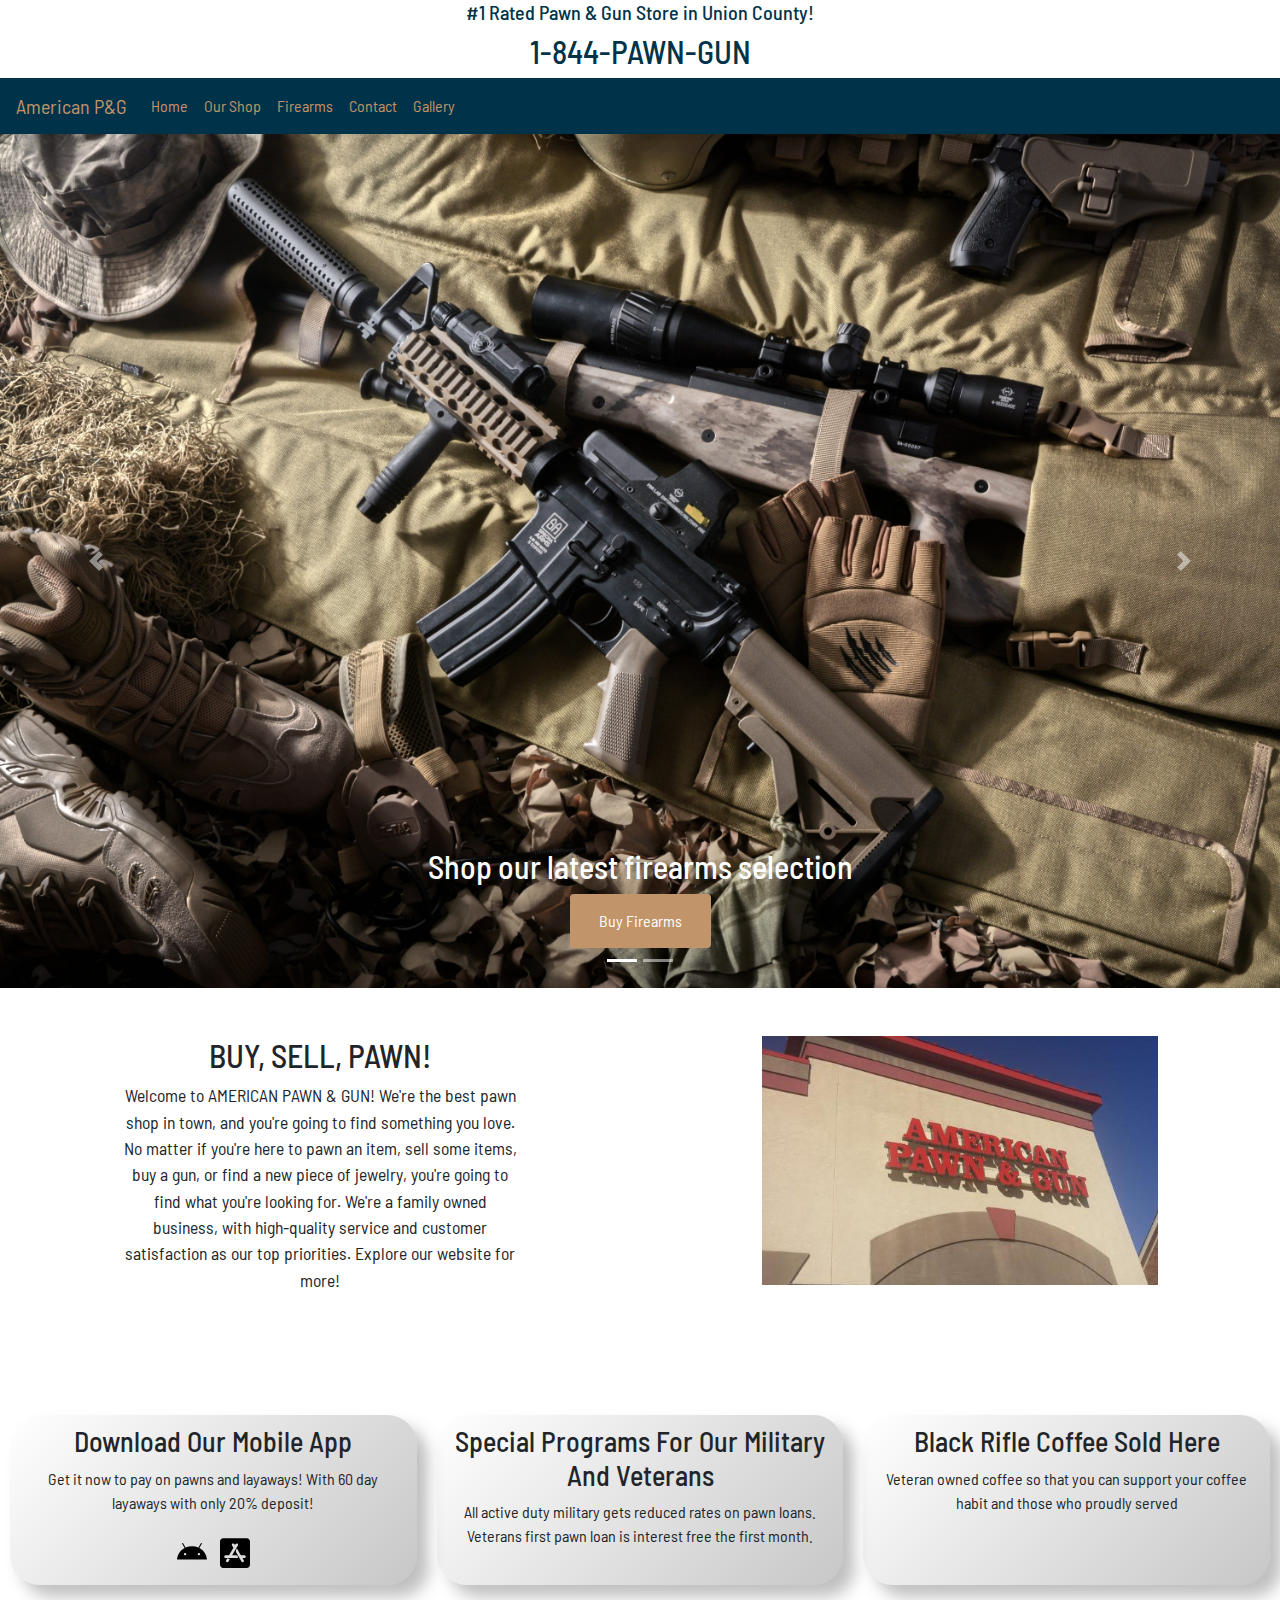
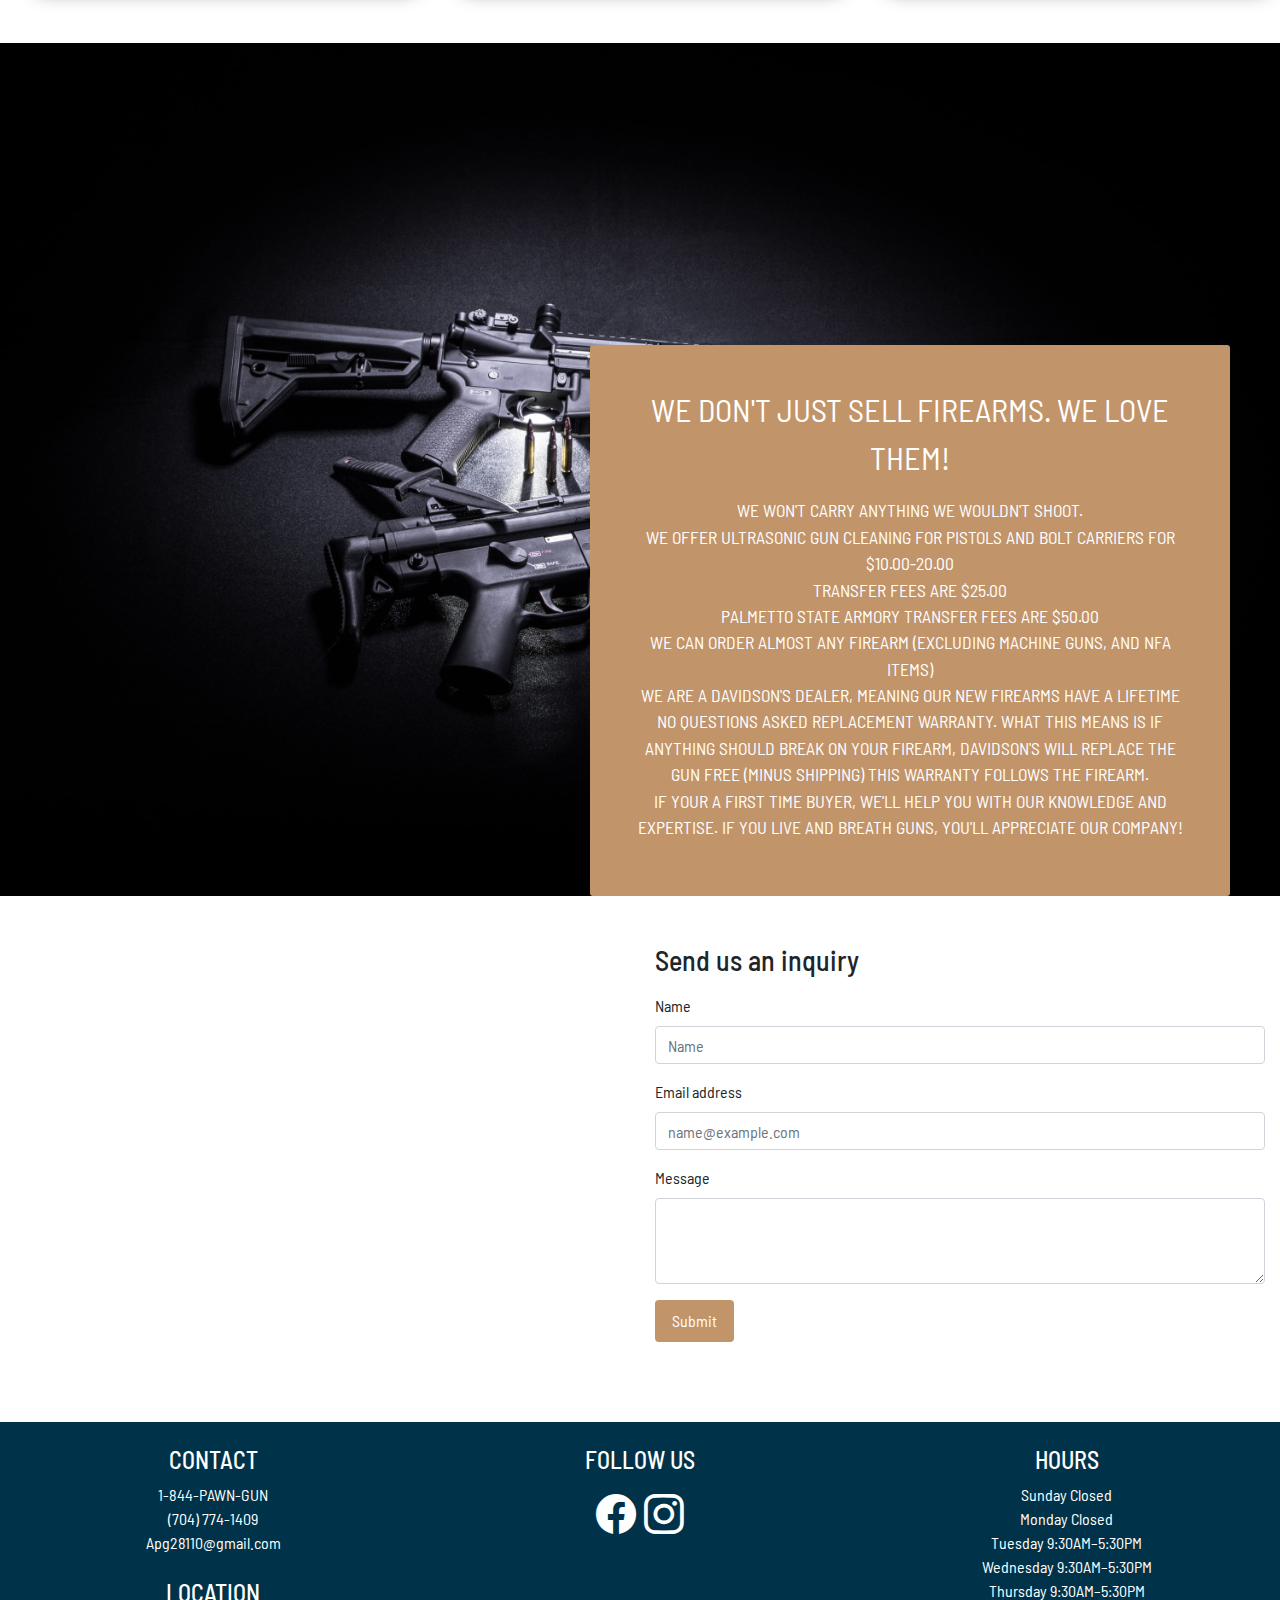
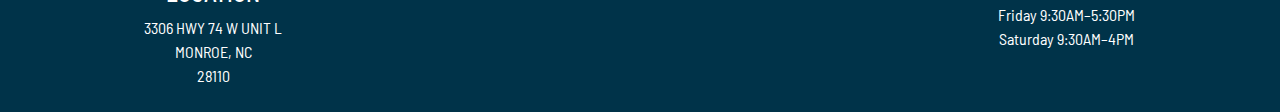
==== commit 73c2c959: "transfer fee updates" ====
--- a/index.html
+++ b/index.html
@@ -168,7 +168,8 @@
                 WE WON'T CARRY ANYTHING WE WOULDN'T SHOOT. <br>
 
                 WE OFFER ULTRASONIC GUN CLEANING FOR PISTOLS AND BOLT CARRIERS FOR $10.00-20.00 <br>
-                FFL TRANSFERS ARE ONLY $25.00 <br>
+                TRANSFER FEES ARE $25.00 <br>
+                PALMETTO STATE ARMORY TRANSFER FEES ARE $50.00 <br>
 
                 WE CAN ORDER ALMOST ANY FIREARM (EXCLUDING MACHINE GUNS, AND NFA ITEMS) <br>
 
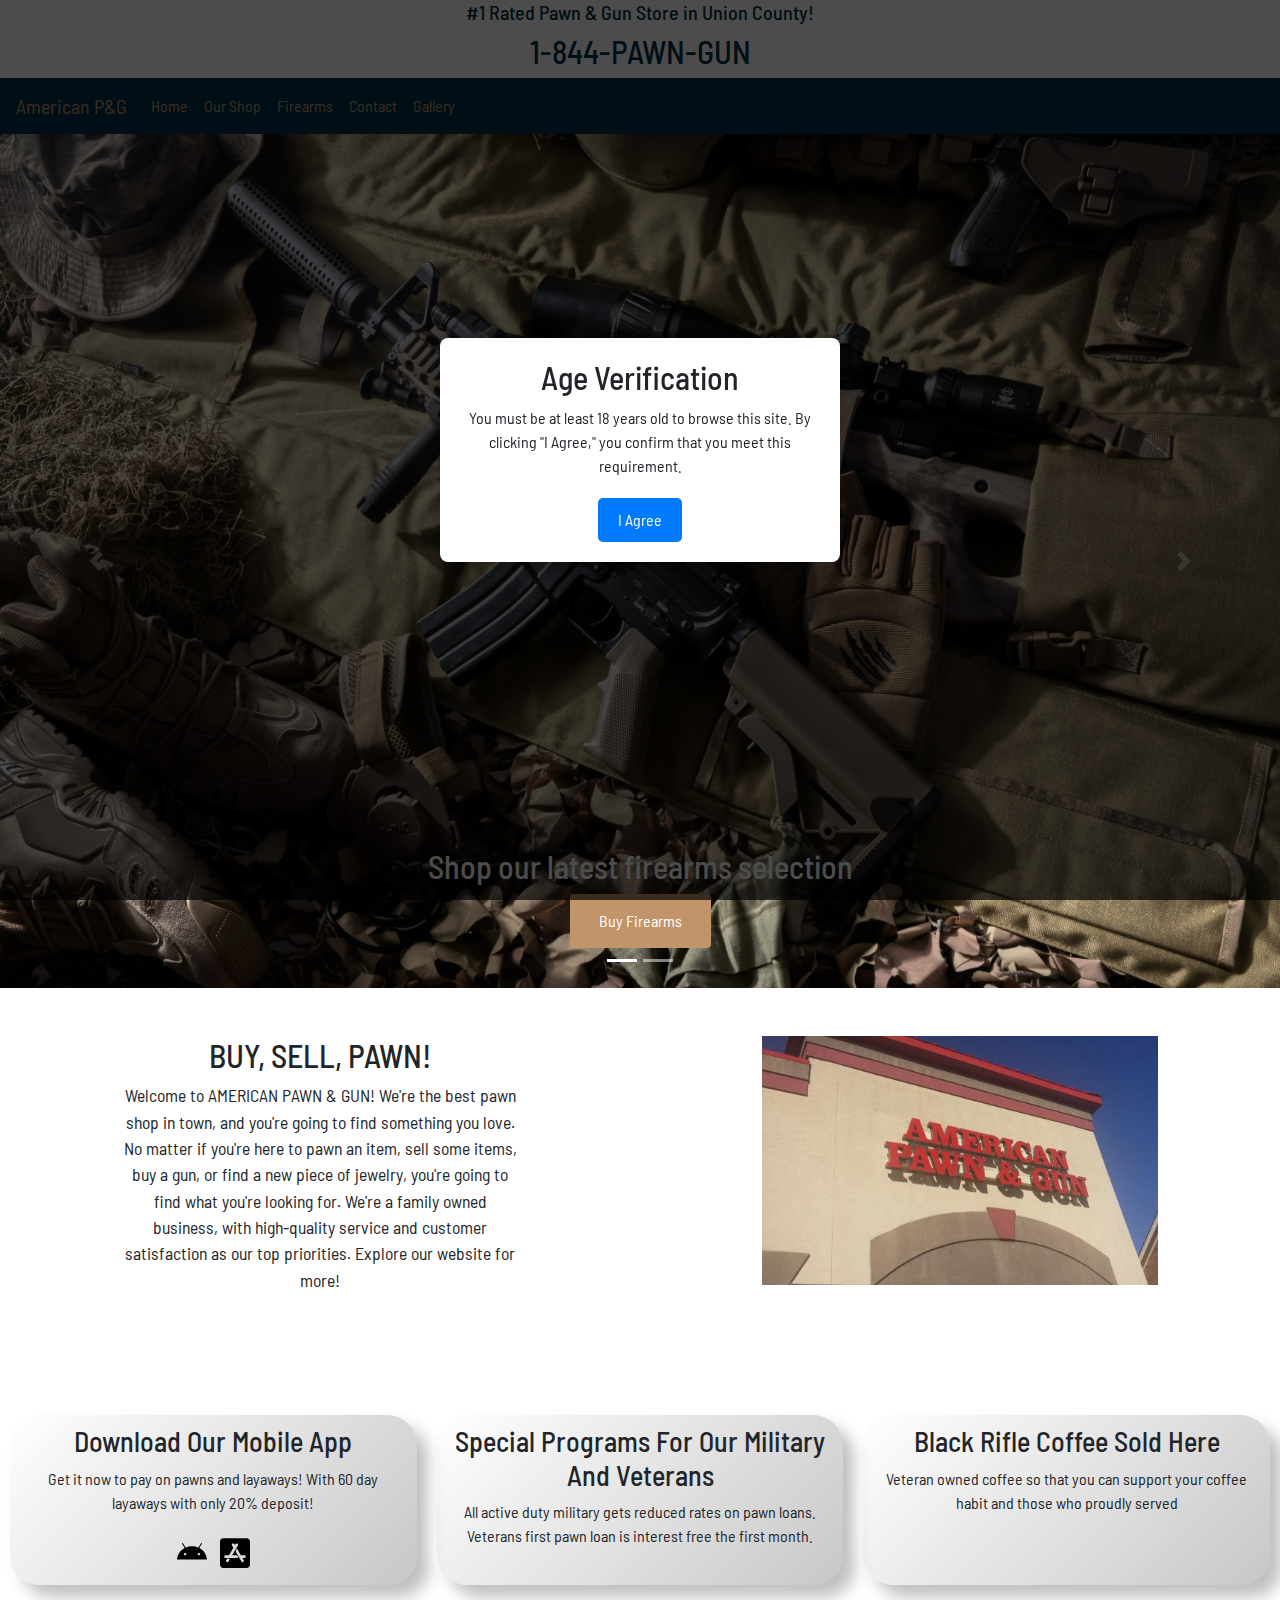
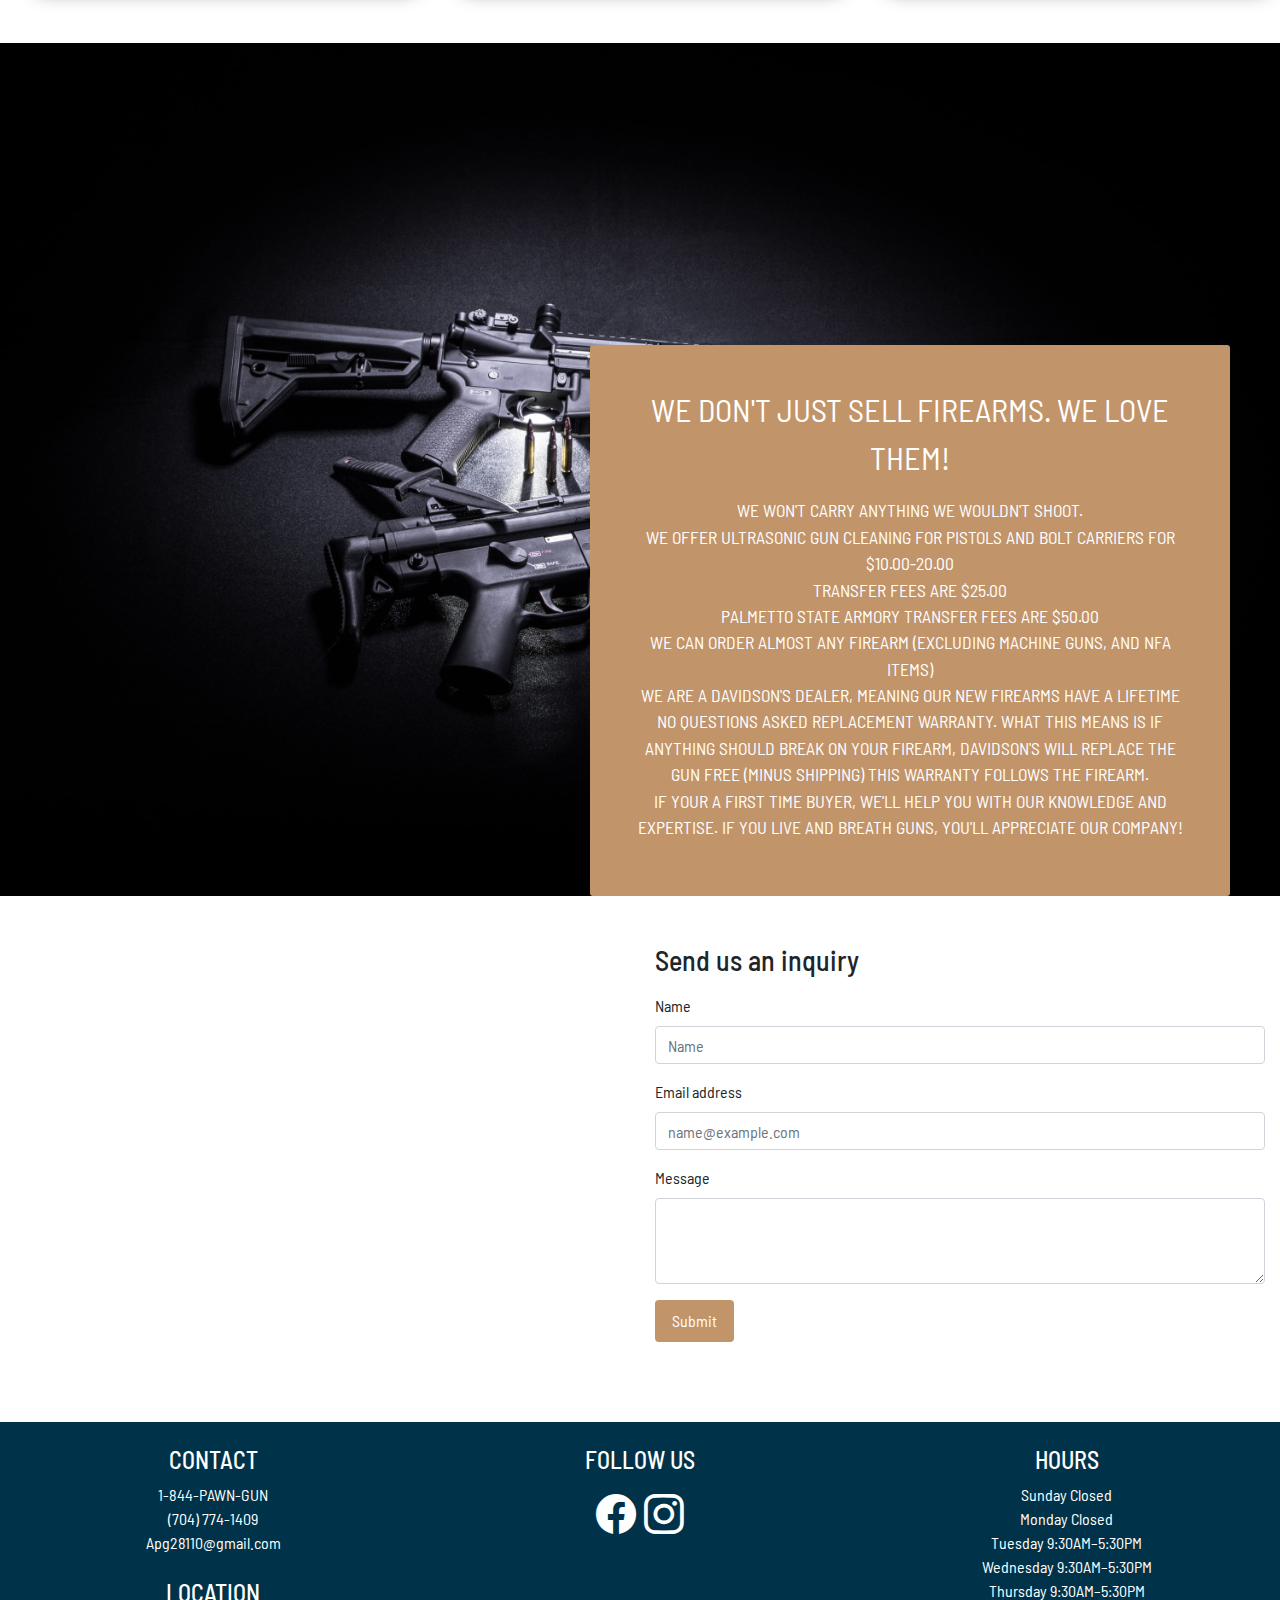
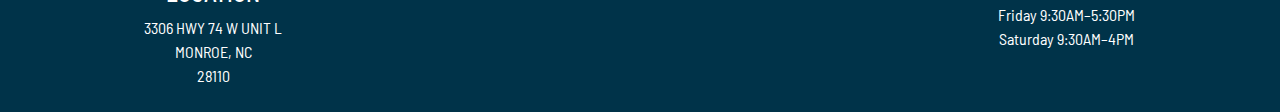
==== commit 0c7a9e76: "added age verification" ====
--- a/index.html
+++ b/index.html
@@ -199,7 +199,12 @@
         </div>
         <div class="col-md-12 col-lg-6">
             <div id="inquiry" class="h3 pb-2">Send us an inquiry</div>
-            <form name="contact" method="POST" data-netlify="true">
+            <form name="contact" method="POST" data-netlify="true" netlify-honeypot="bot-field">
+                <p style="display: none">
+                    <label>
+                      Don’t fill this out if you’re human: <input name="bot-field" />
+                    </label>
+                  </p>
                 <div class="form-group">
                     <label for="exampleFormControlInput1">Name</label>
                     <input type="text" class="form-control" id="exampleFormControlInput1" placeholder="Name"
@@ -263,6 +268,75 @@
 
 </div>
 
+<!-- Button trigger modal -->
+<!-- <button type="button" class="btn btn-primary" data-toggle="modal" data-target="#exampleModal" style="display: none;">
+    Launch demo modal
+  </button>
+   -->
+  <!-- Modal -->
+  <div class="modal fade" id="myModal" tabindex="-1" aria-labelledby="exampleModalLabel" aria-hidden="true">
+    <div class="modal-dialog">
+      <div class="modal-content">
+        <link href="//cdn-images.mailchimp.com/embedcode/classic-071822.css" rel="stylesheet" type="text/css">
+    <style type="text/css">
+    #mc_embed_signup{background:#fff; clear:left; font:14px Helvetica,Arial,sans-serif;  width:600px;}
+    /* Add your own Mailchimp form style overrides in your site stylesheet or in this style block.
+      We recommend moving this block and the preceding CSS link to the HEAD of your HTML file. */
+    </style>
+    <div id="mc_embed_signup">
+        <form action="https://COM.us17.list-manage.com/subscribe/post?u=2223f065ef32311712b2bafc2&amp;id=8b02492d3b&amp;f_id=006f4ce0f0" method="post" id="mc-embedded-subscribe-form" name="mc-embedded-subscribe-form" class="validate" target="_blank" novalidate>
+            <div id="mc_embed_signup_scroll">
+            <h2>Subscribe</h2>
+            <div class="indicates-required"><span class="asterisk">*</span> indicates required</div>
+    <div class="mc-field-group">
+    <label for="mce-EMAIL">Email Address  <span class="asterisk">*</span>
+    </label>
+    <input type="email" value="" name="EMAIL" class="required email" id="mce-EMAIL" required>
+    <span id="mce-EMAIL-HELPERTEXT" class="helper_text"></span>
+    </div>
+    <div class="mc-field-group">
+    <label for="mce-FNAME">First Name </label>
+    <input type="text" value="" name="FNAME" class="" id="mce-FNAME">
+    <span id="mce-FNAME-HELPERTEXT" class="helper_text"></span>
+    </div>
+    <div class="mc-field-group">
+    <label for="mce-LNAME">Last Name </label>
+    <input type="text" value="" name="LNAME" class="" id="mce-LNAME">
+    <span id="mce-LNAME-HELPERTEXT" class="helper_text"></span>
+    </div>
+    <div class="mc-field-group size1of2">
+    <label for="mce-PHONE">Phone Number </label>
+    <input type="text" name="PHONE" class="" value="" id="mce-PHONE">
+    <span id="mce-PHONE-HELPERTEXT" class="helper_text"></span>
+    </div>
+    <div id="mce-responses" class="clear">
+    <div class="response" id="mce-error-response" style="display:none"></div>
+    <div class="response" id="mce-success-response" style="display:none"></div>
+    </div>    <!-- real people should not fill this in and expect good things - do not remove this or risk form bot signups-->
+        <div style="position: absolute; left: -5000px;" aria-hidden="true"><input type="text" name="b_2223f065ef32311712b2bafc2_8b02492d3b" tabindex="-1" value=""></div>
+        <div class="clear"><input type="submit" value="Subscribe" name="subscribe" id="mc-embedded-subscribe" class="button"></div>
+        </div>
+    </form>
+    </div>
+    <script type='text/javascript' src='//s3.amazonaws.com/downloads.mailchimp.com/js/mc-validate.js'></script><script type='text/javascript'>(function($) {window.fnames = new Array(); window.ftypes = new Array();fnames[0]='EMAIL';ftypes[0]='email';fnames[1]='FNAME';ftypes[1]='text';fnames[2]='LNAME';ftypes[2]='text';fnames[3]='ADDRESS';ftypes[3]='address';fnames[4]='PHONE';ftypes[4]='phone';fnames[5]='BIRTHDAY';ftypes[5]='birthday';}(jQuery));var $mcj = jQuery.noConflict(true);</script>
+    <!--End mc_embed_signup-->
+      </div>
+    </div>
+  </div>
+
+<!-- Begin Mailchimp Signup Form -->
+<div class="">
+  
+</div>
+
+<div id="ageVerificationPopup">
+    <div id="popupContent">
+      <h2>Age Verification</h2>
+      <p>You must be at least 18 years old to browse this site. By clicking "I Agree," you confirm that you meet this requirement.</p>
+      <button onclick="closePopup()">I Agree</button>
+    </div>
+  </div>
+
 <script>
     $(window).scroll(function () {
         if ($(this).scrollTop() > 100) {
@@ -275,6 +349,39 @@
             $('body').css('padding-top', '0');
         }
     });
+
+//     setTimeout(function(){
+//         $('#myModal').modal('show');
+// }, 2000);
+
+// Check if the modal has already been shown
+if (!sessionStorage.getItem('modalShown')) {
+    setTimeout(function() {
+        // Show the modal
+        $('#myModal').modal('show');
+        // Mark the modal as shown in sessionStorage
+        sessionStorage.setItem('modalShown', 'true');
+    }, 3000); // Delay of 3 seconds
+}
+
+   
+
+function showPopup() {
+    if (!sessionStorage.getItem('popupShown')) {
+      document.getElementById('ageVerificationPopup').style.display = 'flex';
+    } else {
+      document.getElementById('ageVerificationPopup').style.display = 'none';
+    }
+  }
+
+  // Function to close the pop-up and mark it as shown
+  function closePopup() {
+    document.getElementById('ageVerificationPopup').style.display = 'none';
+    sessionStorage.setItem('popupShown', 'true');
+  }
+
+  // Show the pop-up when the page loads
+  window.onload = showPopup;
 </script>
 </body>
 </html>--- a/css/style.css
+++ b/css/style.css
@@ -122,6 +122,47 @@
     text-align: center;
 }
 
+
+ /* Pop-up styling */
+ #ageVerificationPopup {
+    position: fixed;
+    top: 0;
+    left: 0;
+    width: 100%;
+    height: 100%;
+    background: rgba(0, 0, 0, 0.7);
+    display: flex;
+    justify-content: center;
+    align-items: center;
+    z-index: 1000;
+  }
+  #popupContent {
+    background: white;
+    padding: 20px;
+    border-radius: 8px;
+    text-align: center;
+    max-width: 400px;
+    box-shadow: 0 0 15px rgba(0, 0, 0, 0.3);
+  }
+  #popupContent h2 {
+    margin: 0 0 10px;
+  }
+  #popupContent p {
+    margin: 0 0 20px;
+  }
+  #popupContent button {
+    padding: 10px 20px;
+    border: none;
+    background-color: #007BFF;
+    color: white;
+    font-size: 16px;
+    border-radius: 5px;
+    cursor: pointer;
+  }
+  #popupContent button:hover {
+    background-color: #0056b3;
+  }
+
 @media (min-width: 992px) {
     .text-box{
         font-size: 16px;
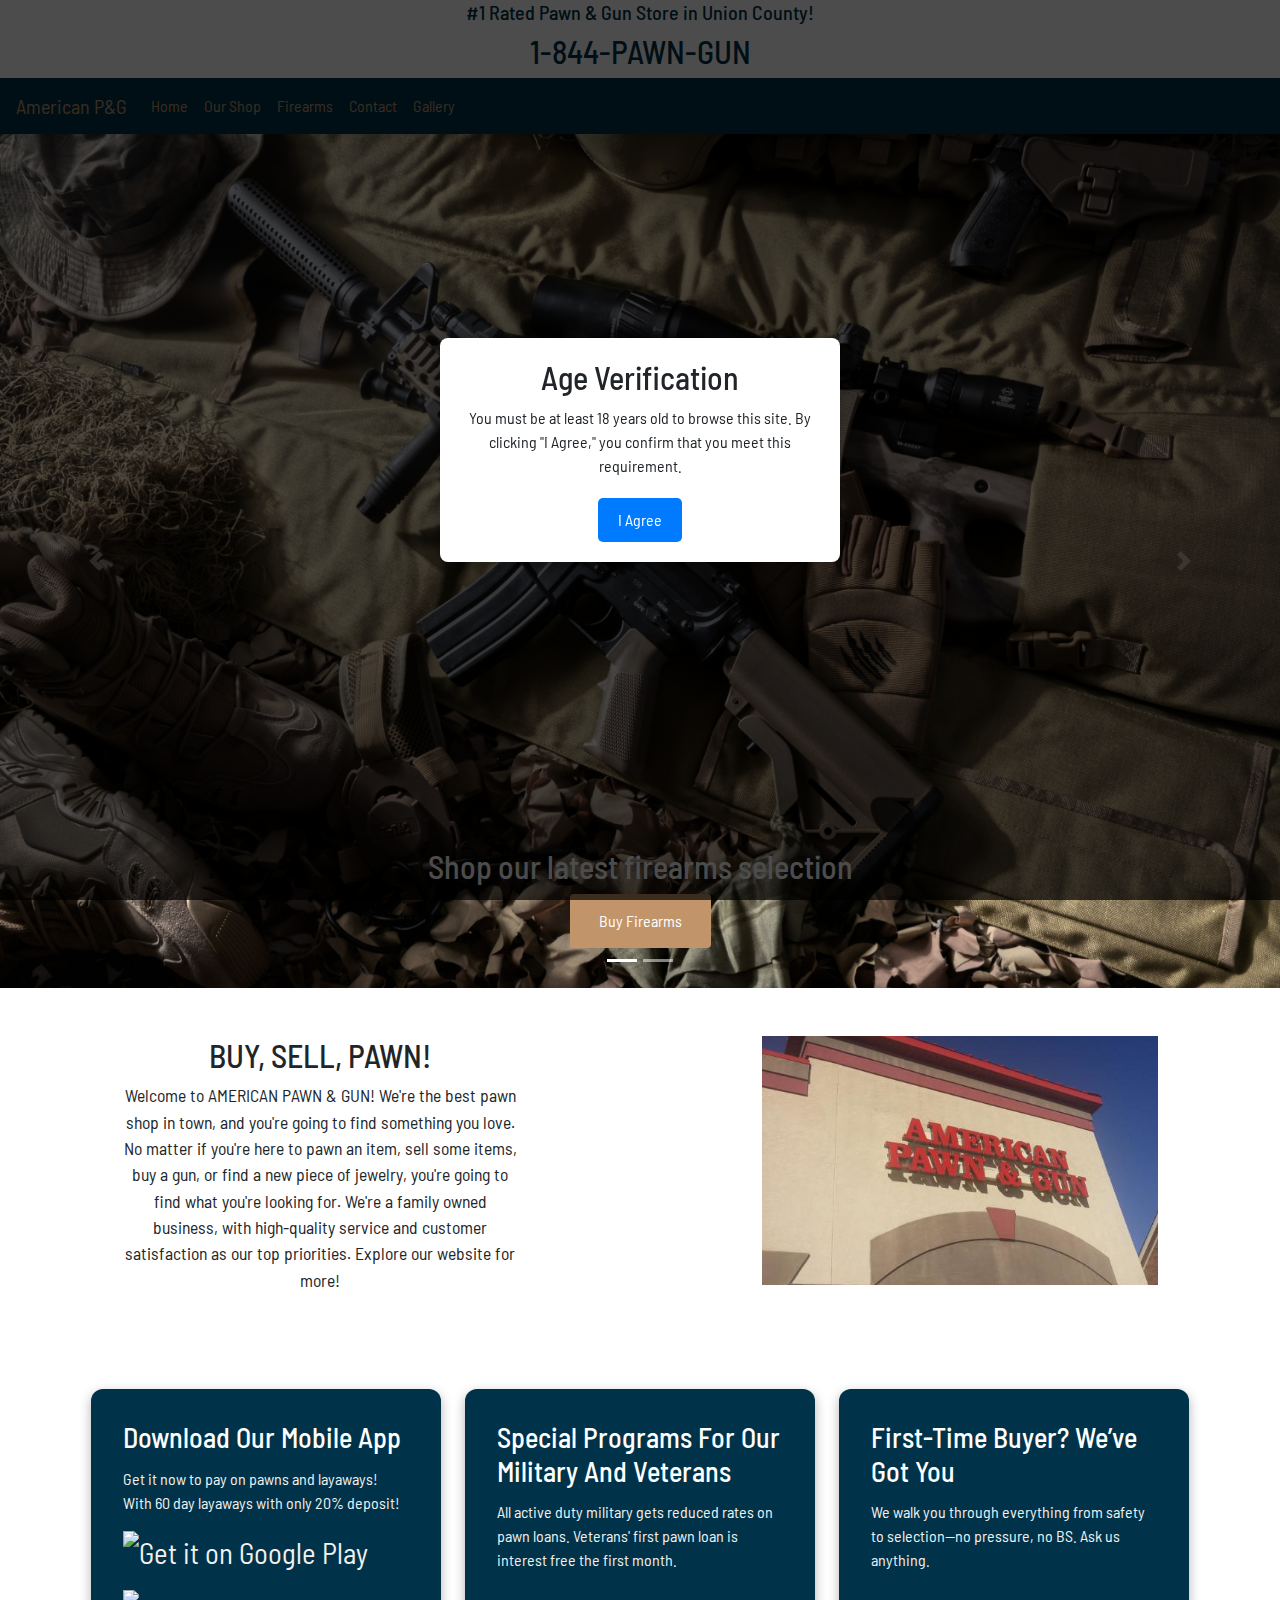
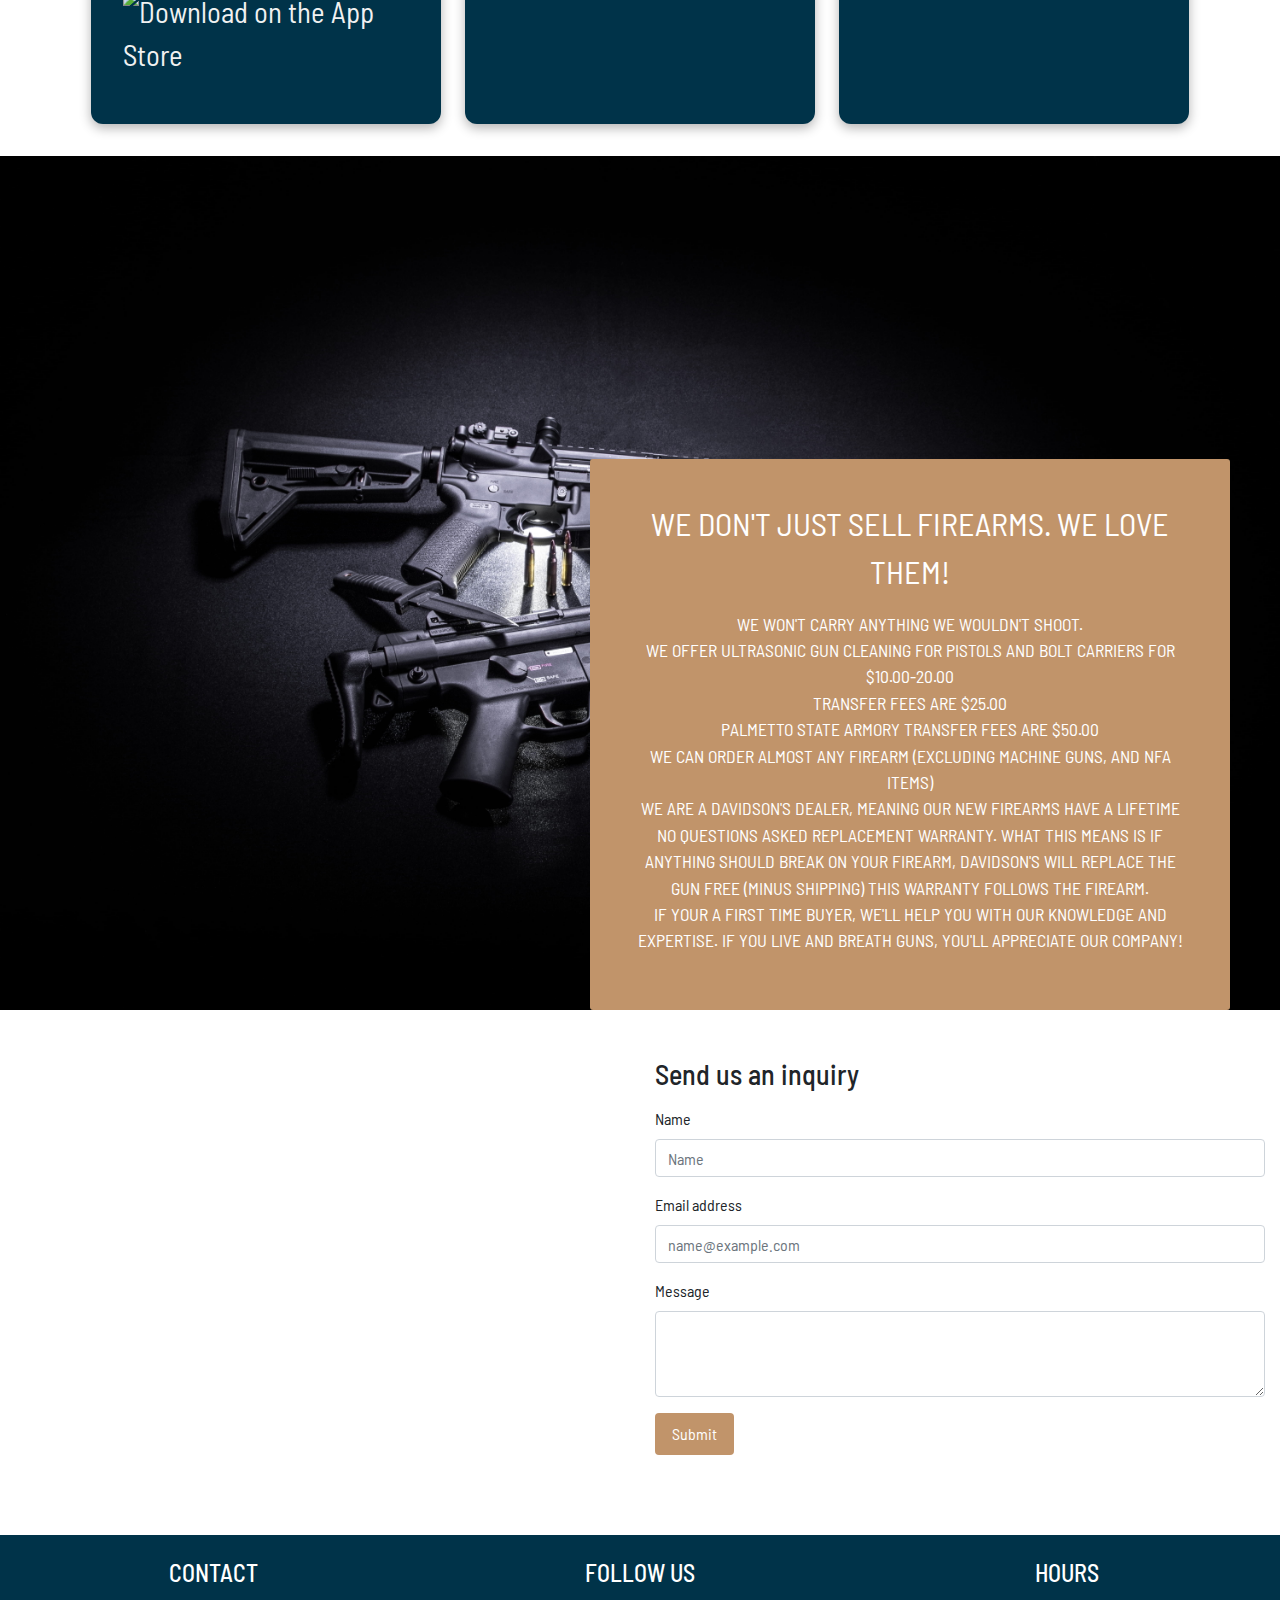
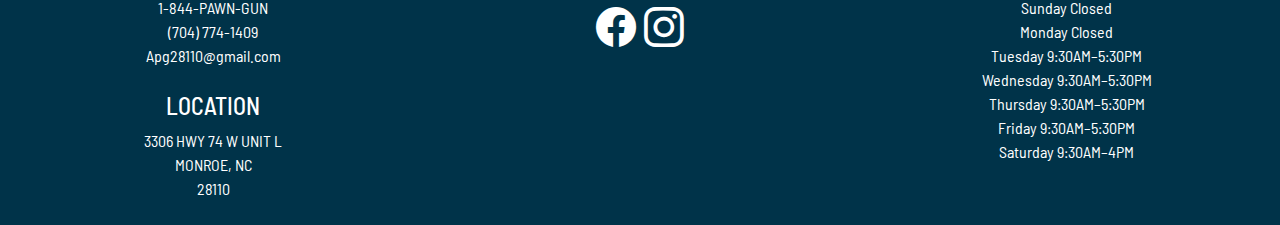
==== commit dfee9caf: "no more black rifle coffee" ====
--- a/index.html
+++ b/index.html
@@ -1,5 +1,6 @@
 <!DOCTYPE html>
 <html lang="en">
+    
 <head>
     <meta charset="UTF-8">
     <meta name="viewport" content="width=device-width, initial-scale=1">
@@ -21,6 +22,98 @@
           rel="stylesheet">
     <link rel="stylesheet" href="https://cdn.jsdelivr.net/npm/bootstrap-icons@1.4.0/font/bootstrap-icons.css">
 </head>
+<style>
+
+.icons img {
+  width: 160px;
+  height: auto;
+  transition: transform 0.2s ease;
+  margin-bottom: 1rem;
+}
+   .features-section {
+  display: flex;
+  flex-wrap: wrap;
+  justify-content: center;
+  gap: 1.5rem;
+  padding: 2rem;
+}
+
+.feature-card {
+  background: #003349;
+  color: #f1f1f1;
+  border-radius: 12px;
+  padding: 2rem;
+  width: 100%;
+  max-width: 350px;
+  box-shadow: 0 4px 12px rgba(0, 0, 0, 0.3);
+  position: relative;
+  overflow: hidden;
+  transition: transform 0.3s ease;
+}
+
+.feature-card h3 {
+  color: white;
+  margin-bottom: 0.75rem;
+}
+
+.feature-card .icons {
+  font-size: 1.8rem;
+  margin-top: 1rem;
+}
+
+.feature-card .icons a {
+  margin-right: 1rem;
+  color: #f1f1f1;
+  transition: transform 0.2s ease;
+}
+
+.feature-card .icons a:hover {
+  transform: scale(1.2);
+  color: #d4af37;
+}
+
+.feature-card:hover {
+  transform: translateY(-5px);
+}
+
+.feature-card::before {
+  content: '';
+  position: absolute;
+  top: 0;
+  left: -75%;
+  width: 50%;
+  height: 100%;
+  background: linear-gradient(120deg, rgba(255,255,255,0.1) 0%, rgba(255,255,255,0.2) 50%, rgba(255,255,255,0.1) 100%);
+  transform: skewX(-20deg);
+}
+
+.feature-card:hover::before {
+  animation: shine 1s forwards;
+}
+
+@keyframes shine {
+  0% {
+    left: -75%;
+  }
+  100% {
+    left: 125%;
+  }
+}
+
+@media (min-width: 768px) {
+  .features-section {
+    flex-direction: row;
+  }
+}
+
+@media (max-width: 767px) {
+  .features-section {
+    flex-direction: column;
+    align-items: center;
+  }
+}
+
+</style>
 <body>
 
 <!--top advert-->
@@ -132,25 +225,26 @@
 
     <!--card section-->
 
-    <div class="row mt-5 mb-5 card-font">
-        <div class="col-sm text-center card-font neu"><h3 class="card-font">Download Our Mobile App</h3>
-            <p>Get it now to pay on pawns and layaways! With 60 day layaways with only 20% deposit!</p>
-            <a href="https://play.google.com/store/apps/details?id=com.bravorevolution.instapawn&hl=en_US&gl=US"><img
-                    style="width: 30px; height: auto; color: black; margin: 5px;" src="./images/android-brands.svg"
-                    alt="android"> </a>
-            <a href="https://apps.apple.com/us/app/mobilepawn/id1141399930"><img src="./images/app-store-ios-brands.svg"
-                                                                                 style="width: 30px; height: auto; color: black; margin: 5px"
-                                                                                 alt="ios"></a>
-        </div>
-        <div class="col-sm text-center neu"><h3>Special Programs For Our Military And Veterans</h3>
-            <p>All active duty military gets reduced rates on pawn loans. Veterans first pawn loan is interest free the
-                first month.</p>
-        </div>
-        <div class="col-sm text-center neu">
-            <h3>Black Rifle Coffee Sold Here</h3>
-            <p>Veteran owned coffee so that you can support your coffee habit and those who proudly served</p>
-        </div>
-    </div>
+    <section class="features-section">
+        <div class="feature-card">
+          <h3>Download Our Mobile App</h3>
+          <p>Get it now to pay on pawns and layaways! With 60 day layaways with only 20% deposit!</p>
+          <div class="icons">
+            <a href="https://play.google.com/store/apps/details?id=com.bravorevolution.instapawn&hl=en_US&gl=US" target="_blank"> <img src="https://upload.wikimedia.org/wikipedia/commons/7/78/Google_Play_Store_badge_EN.svg" alt="Get it on Google Play" /></a>
+            <a href="https://apps.apple.com/us/app/mobilepawn/id1141399930" target="_blank"> <img src="https://developer.apple.com/assets/elements/badges/download-on-the-app-store.svg" alt="Download on the App Store" /></a>
+          </div>
+        </div>
+      
+        <div class="feature-card">
+          <h3>Special Programs For Our Military And Veterans</h3>
+          <p>All active duty military gets reduced rates on pawn loans. Veterans' first pawn loan is interest free the first month.</p>
+        </div>
+      
+        <div class="feature-card">
+          <h3>First-Time Buyer? We’ve Got You</h3>
+          <p>We walk you through everything from safety to selection—no pressure, no BS. Ask us anything.</p>
+        </div>
+      </section>
 
 
 
